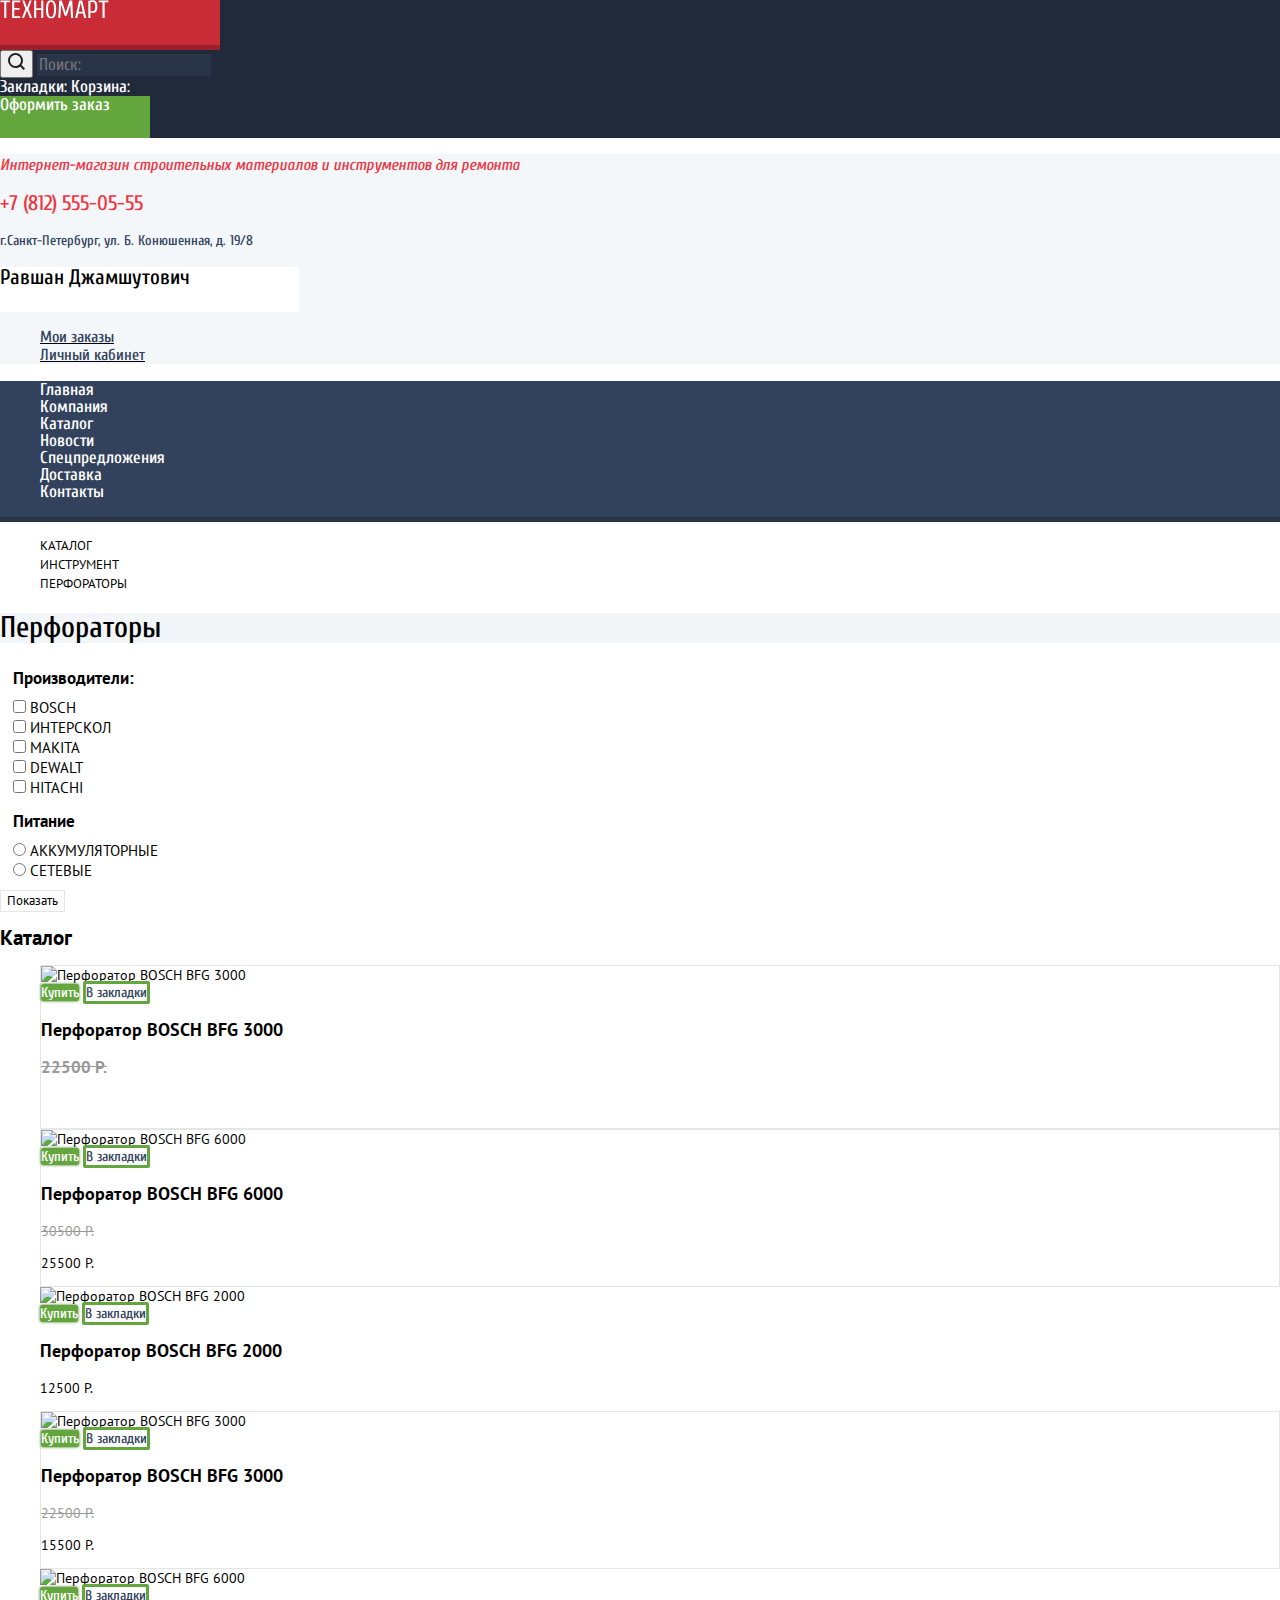
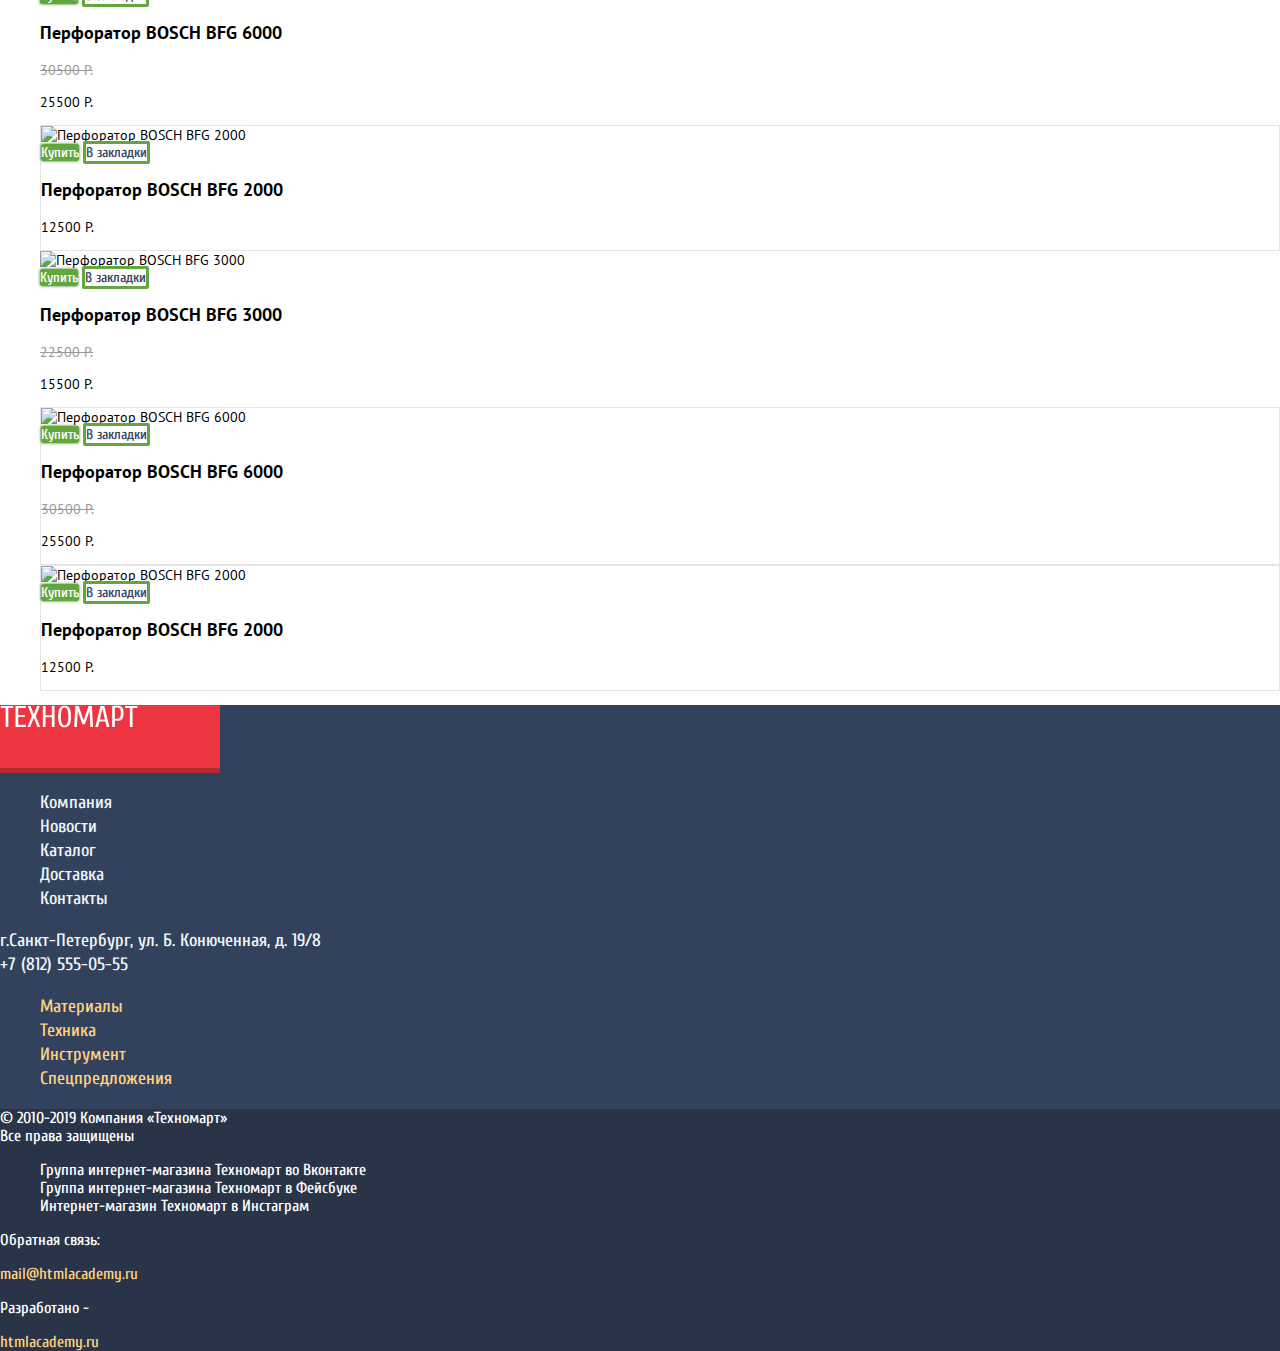
==== catalog.html @ ff98059e "Стилизация блока каталога" ====
<!DOCTYPE html>
<html lang="ru">
  <head>
    <meta charset="utf-8">
    <title>Каталог-Перфораторы</title>
    <link href="https://fonts.googleapis.com/css?family=Cuprum:400,400i,700&display=swap&subset=cyrillic" rel="stylesheet">
    <link href="https://fonts.googleapis.com/css?family=PT+Sans:400,700&display=swap&subset=cyrillic" rel="stylesheet">
    <link href="css/normalize.css" rel="stylesheet">
    <link href="css/style.css" rel="stylesheet">
  </head>
  <body>

    <header class="main-header">
      <div class="header-top">
        <div class="header-logo-background">
          <a href="index.html">
            <img src="img/logo-technomart.svg" width="109" height="19" alt="Логотип компании Техномарт">
          </a>
        </div>
        <form class="header-search" action="https://echo.htmlacademy.ru">
          <button type="submit" name="button-search">
            <svg xmlns="http://www.w3.org/2000/svg" width="17" height="17" viewBox="0 0 17 17">
              <path fill="#231F20" d="M17 15.586l-3.542-3.542A7.465 7.465 0 0 0 15 7.5 7.5 7.5 0 1 0 7.5 15c1.71 0 3.282-.579 4.544-1.542L15.586 17 17 15.586zM2 7.5C2 4.467 4.467 2 7.5 2 10.532 2 13 4.467 13 7.5c0 3.032-2.468 5.5-5.5 5.5A5.506 5.506 0 0 1 2 7.5z"/>
            </svg>
          </button>
          <input type="search" name="search" placeholder="Поиск:">
        </form>
        <a href="#">
          <!-- иконка закладок -->
          Закладки:
        </a>
        <a href="#">
          <!-- иконка корзины -->
          Корзина:
        </a>
        <div class="order-background">
          <a href="#">
            Оформить заказ
          </a>
        </div>
      </div>
      <div class="header-middle">
        <p>
          Интернет-магазин строительных материалов и инструментов для ремонта
        </p>
        <div class="contacts">
          <span class="header-middle-contacts-telephone">
            <!-- Иконка телефона -->
            +7 (812) 555-05-55
          </span>
          <p class="header-middle-contacts-adress">
            г.Санкт-Петербург, ул. Б. Конюшенная, д. 19/8
          </p>
        </div>
        <div class="nav-user">
          <div class="nav-user-container">
            <!-- Иконка юзера -->
            <a class="user-name" href="personal.html">
              Равшан Джамшутович
            </a>
            <a href="/logout">
              <!-- Иконка logout -->
            </a>
          </div>
          <ul class="nav-user-cabinet">
            <li class="user-cabinet-item"><a href="personal/order.html">Мои заказы</a></li>
            <li class="user-cabinet-item"><a href="personal.html">Личный кабинет</a></li>
          </ul>
        </div>
      </div>
      <nav class="main-nav">
        <ul class="main-nav-list">
          <li><a href="index.html">Главная</a></li>
          <li><a href="company.html">Компания</a></li>
          <li><a href="catalog.html">Каталог</a></li>
          <li><a href="news.html">Новости</a></li>
          <li><a href="special-offer.html">Спецпредложения</a></li>
          <li><a href="delivery.html">Доставка</a></li>
          <li><a href="contacts.html">Контакты</a></li>
        </ul>
      </nav>
    </header>

    <main class="container">
      <ul class="breadcrumbs">
        <li><a href="catalog.html">Каталог</a></li>
        <li><a href="catalog/tools.html">Инструмент</a></li>
        <li><a href="catalog/tools/perforators.html">Перфораторы</a></li>
      </ul>
      <h1 class="name-item-catalog">
        Перфораторы
      </h1>
      <section class="filter">
        <form class="filter-form" action="https://echo.htmlacademy.ru" method="post">
          <fieldset class="filter-brands">
          <legend>Производители:</legend>
          <input class="filter-input filter-input-checkbox" type="checkbox" name="brands" value="BOSCH" id="BOSCH">
          <label for="BOSCH">BOSCH</label><br>
          <input class="filter-input filter-input-checkbox" type="checkbox" name="brands" value="Интерскол" id="interskol">
          <label for="interskol">Интерскол</label><br>
          <input class="filter-input filter-input-checkbox" type="checkbox" name="brands" value="Makita" id="Makita">
          <label for="Makita">Makita</label><br>
          <input class="filter-input filter-input-checkbox" type="checkbox" name="brands" value="Dewalt" id="Dewalt">
          <label for="Dewalt">Dewalt</label><br>
          <input class="filter-input filter-input-checkbox" type="checkbox" name="brands" value="Hitachi" id="Hitachi">
          <label for="Hitachi">Hitachi</label><br>
        </fieldset>
        <fieldset class="filter-power">
          <legend>Питание</legend>
          <input class="filter-input filter-input-radio" type="radio" name="power-type" value="accumulator" id="accumulator">
          <label for="accumulator">Аккумуляторные</label><br>
          <input class="filter-input filter-input-radio" type="radio" name="power-type" value="ac-power" id="ac-power">
          <label for="ac-power">Сетевые</label>
        </fieldset>
        <button type="submit" class="filter-button" name="filter-button">Показать</button>
      </form>
      </section>
      <section class="catalog">
        <h2 class="visually-hidden">
          Каталог
        </h2>
        <ul class="catalog-list">
          <li class="catalog-item">
            <div class="photo-item">
              <img src="img/perforator_1.jpg" width="218" height="170" alt="Перфоратор BOSCH BFG 3000">
            </div>
            <div class="item-action-hidden">
              <a class="action-buy" href="#">Купить</a>
              <a class="action-bookmarks" href="#">В закладки</a>
            </div>
            <p>
              <h3>
                <span class="item-category">Перфоратор BOSCH</span>
                <span class="item-model">BFG 3000</span>
              </h3>
            </p>
            <p class="old-price price">
              22500 Р.
            </p>
            <p class="current-price price">
              15500 Р.
            </p>
          </li>
          <li class="catalog-item">
            <div class="photo-item">
              <img src="img/perforator_2.jpg" width="218" height="170" alt="Перфоратор BOSCH BFG 6000">
              <div>
            <div class="item-action-hidden">
              <a class="action-buy" href="#">Купить</a>
              <a class="action-bookmarks" href="#">В закладки</a>
            </div>
            <p>
              <h3>
                <span class="item-category">Перфоратор BOSCH</span>
                <span class="item-model">BFG 6000</span>
              </h3>
            </p>
            <p class="old-price">
              30500 Р.
            </p>
            <p>
              25500 Р.
            </p>
          </li>
          <li class="catalog-item-new">
            <div class="icon-new">
              <!-- тут будет фоновое изображение "новинка" -->
            </div>
            <div class="photo-item">
              <img src="img/perforator_3.jpg" width="218" height="170" alt="Перфоратор BOSCH BFG 2000">
            </div>
            <div class="item-action-hidden">
              <a class="action-buy" href="#">Купить</a>
              <a class="action-bookmarks" href="#">В закладки</a>
            </div>
            <p>
              <h3>
                <span class="item-category">Перфоратор BOSCH</span>
                <span class="item-model">BFG 2000</span>
              </h3>
            </p>
            <p>
              12500 Р.
            </p>
          </li>
          <li class="catalog-item">
            <div class="photo-item">
              <img src="img/perforator_1.jpg" width="218" height="170" alt="Перфоратор BOSCH BFG 3000">
            </div>
            <div class="item-action-hidden">
              <a class="action-buy" href="#">Купить</a>
              <a class="action-bookmarks" href="#">В закладки</a>
            </div>
            <p>
              <h3>
                <span class="item-category">Перфоратор BOSCH</span>
                <span class="item-model">BFG 3000</span>
              </h3>
            </p>
            <p class="old-price">
              22500 Р.
            </p>
            <p>
              15500 Р.
            </p>
          </li>
          <li class="catalog-item-new">
            <div class="icon-new">
              <!-- тут будет фоновое изображение "новинка" -->
            </div>
            <div class="photo-item">
              <img src="img/perforator_2.jpg" width="218" height="170" alt="Перфоратор BOSCH BFG 6000">
            </div>
            <div class="item-action-hidden">
              <a class="action-buy" href="#">Купить</a>
              <a class="action-bookmarks" href="#">В закладки</a>
            </div>
            <p>
              <h3>
                <span class="item-category">Перфоратор BOSCH</span>
                <span class="item-model">BFG 6000</span>
              </h3>
            </p>
            <p class="old-price">
              30500 Р.
            </p>
            <p>
              25500 Р.
            </p>
          </li>
          <li class="catalog-item">
            <div class="photo-item">
              <img src="img/perforator_3.jpg" width="218" height="170" alt="Перфоратор BOSCH BFG 2000">
            </div>
            <div class="item-action-hidden">
              <a class="action-buy" href="#">Купить</a>
              <a class="action-bookmarks" href="#">В закладки</a>
            </div>
            <p>
              <h3>
                <span class="item-category">Перфоратор BOSCH</span>
                <span class="item-model">BFG 2000</span>
              </h3>
            </p>
            <p>
              12500 Р.
            </p>
          </li>
          <li class="catalog-item-new">
            <div class="icon-new">
              <!-- тут будет фоновое изображение "новинка" -->
            </div>
            <div class="photo-item">
              <img src="img/perforator_1.jpg" width="218" height="170" alt="Перфоратор BOSCH BFG 3000">
            </div>
            <div class="item-action-hidden">
              <a class="action-buy" href="#">Купить</a>
              <a class="action-bookmarks" href="#">В закладки</a>
            </div>
            <p>
              <h3>
                <span class="item-category">Перфоратор BOSCH</span>
                <span class="item-model">BFG 3000</span>
              </h3>
            </p>
            <p class="old-price">
              22500 Р.
            </p>
            <p>
              15500 Р.
            </p>
          </li>
          <li class="catalog-item">
            <div class="photo-item">
              <img src="img/perforator_2.jpg" width="218" height="170" alt="Перфоратор BOSCH BFG 6000">
            </div>
            <div class="item-action-hidden">
              <a class="action-buy" href="#">Купить</a>
              <a class="action-bookmarks" href="#">В закладки</a>
            </div>
            <p>
              <h3>
                <span class="item-category">Перфоратор BOSCH</span>
                <span class="item-model">BFG 6000</span>
              </h3>
            </p>
            <p class="old-price">
              30500 Р.
            </p>
            <p>
              25500 Р.
            </p>
          </li>
          <li class="catalog-item">
            <div class="photo-item">
              <img src="img/perforator_3.jpg" width="218" height="170" alt="Перфоратор BOSCH BFG 2000">
            </div>
            <div class="item-action-hidden">
              <a class="action-buy" href="#">Купить</a>
              <a class="action-bookmarks" href="#">В закладки</a>
            </div>
            <p>
              <h3>
                <span class="item-category">Перфоратор BOSCH</span>
                <span class="item-model">BFG 2000</span>
              </h3>
            </p>
            <p>
              12500 Р.
            </p>
          </li>
        </ul>
      </section>
    </main>

    <footer class="main-footer">
      <div class="footer-top">
        <div class="footer-background-logo">
          <a class="button" href="index.html">
            <img src="img/logo-technomart-footer.svg" width="138" height="23" alt="Логотип компании Техномарт">
          </a>
        </div>
        <ul class="footer-top-nav-list">
          <li class="footer-top-nav-item"><a href="company.html">Компания</a></li>
          <li class="footer-top-nav-item"><a href="news.html">Новости</a></li>
          <li class="footer-top-nav-item"><a href="catalog.html">Каталог</a></li>
          <li class="footer-top-nav-item"><a href="delivery.html">Доставка</a></li>
          <li class="footer-top-nav-item"><a href="contacts.html">Контакты</a></li>
        </ul>
      </div>
      <div class="footer-middle">
        <p>
          г.Санкт-Петербург, ул. Б. Конюченная, д. 19/8 <br>
          +7 (812) 555-05-55
        </p>
        <ul class="footer-middle-nav-list">
          <li class="footer-middle-nav-item"><a href="catalog/material.html">Материалы</a></li>
          <li class="footer-middle-nav-item"><a href="catalog/technique.html">Техника</a></li>
          <li class="footer-middle-nav-item"><a href="catalog/tools.html">Инструмент</a></li>
          <li class="footer-middle-nav-item"><a href="special-offer.html">Спецпредложения</a></li>
        </ul>
      </div>
      <div class="footer-bottom">
        <p>
          © 2010-2019 Компания «Техномарт» <br>
          Все права защищены
        </p>
        <div class="footer-social">
          <ul>
            <li>
              <span class="visually-hidden">Группа интернет-магазина Техномарт во Вконтакте</span>
              <a class="social-button" href="#" aria-label="Группа интернет-магазина Техномарт во Вконтакте">
                <!-- Иконка Вконтакте -->
              </a>
            </li>
            <li>
              <span class="visually-hidden">Группа интернет-магазина Техномарт в Фейсбуке</span>
              <a class="social-button" href="#" aria-label="Группа интернет-магазина Техномарт в Фейсбуке">
                <!-- Иконка Фейсбук -->
              </a>
            </li>
            <li>
              <span class="visually-hidden">Интернет-магазин Техномарт в Инстаграм</span>
              <a class="social-button" href="#" aria-label="Интернет-магазин Техномарт в Инстаграм">
                <!-- Иконка Инстаграм -->
              </a>
            </li>
          </ul>
        </div>
        <div class="footer-feedback">
          <p>
            Обратная связь:
          </p>
          <a class="footer-link" href="#">
            mail@htmlacademy.ru
          </a>
        </div>
        <div class="footer-developer">
          <p>
            Разработано -
          </p>
          <a class="footer-link" href="https://htmlacademy.ru">
            htmlacademy.ru
          </a>
        </div>
      </div>
    </footer>

    <section class="modal modal-basket-check">
      <svg xmlns="http://www.w3.org/2000/svg" width="66" height="66" viewBox="0 0 66 66">
          <circle cx="33" cy="33" r="33" fill="#63A63E"/>
          <path fill="#FFF" d="M49.641 21.066a1.003 1.003 0 0 0-1.414 0L29.788 39.504a1.003 1.003 0 0 1-1.414 0l-8.14-8.139a1.003 1.003 0 0 0-1.414 0L15.285 34.9a1.003 1.003 0 0 0 0 1.414l13.089 13.09a1.003 1.003 0 0 0 1.414 0l3.536-3.536 1.414-1.414 18.438-18.438a1.003 1.003 0 0 0 0-1.414l-3.535-3.536z"/>
      </svg>
      <h2 class="visually-hidden">Добавление товара в корзину</h2>
      <p>
        Товар добавлен в корзину!
      </p>
      <a href="#">Оформить заказ</a>
      <a href="#">Продолжить покупки</a>
      <button class="modal-close" type="button">Закрыть</button>
    </section>

  </body>
</html>
---- css/style.css ----
body{
  padding: 0;
  margin: 0;

  font-family: "Cuprum", Arial, sans-serif;
  font-size: 14px;
  line-height: 18px;
  font-weight: 500;
  color: #000000;
  text-transform: none;

  background-color: #ffffff;
}

a {
  text-decoration: none;
}

.header-top {
  font-size: 17px;
  background-color: #293449;
  }

  .header-top:hover,
  .header-top:focus,
  .header-top input:hover {
    background-color: #212a3a;
  }

  .header-top:active {
    background-color: #161d29;
  }

.header-logo-background {
  width: 220px;
  height: 45px;
  background-color: #ee3643;
  border-bottom: 5px solid #b52933;
}

.header-logo-background:hover,
.header-logo-background:focus {
  background-color: #ca2c37;
  border-bottom: 5px solid #9a212a;
}

.header-logo-background:active {
  background-color: #ba2732;
  border-bottom: 5px solid #8e1e26;
}

.header-top input {
  background-color: #293449;
  border: none;
  color: #ffffff;
}

.header-top input:focus {
  background-color: #ffffff;
}

.order-background {
  width: 150px;
  height: 42px;
  background-color: #63a63e;
}

.order-background:hover,
.order-background:focus {
  background-color: #5fbb2d;
}

.order-background:active {
  background-color: #518534;
}

.header-top a {
  color: #ffffff;
}

.header-middle {
  background-color: #f4f7f9;
}

.header-middle h1 {
  font-size: 16px;
  line-height: 23px;
  font-weight: 500;
  font-style: italic;
  color: #ee3643;
  text-align: left;
}

.header-middle-contacts-telephone {
  font-size: 21px;
  line-height: 21px;
  color: #ee3643;
}

.header-middle-contacts-adress {
  font-size: 14px;
  line-height: 24px;
  color: #32425c;
}

.nav-user-list {
  font-size: 21px;
  line-height: 21px;
}

.nav-user-list li {
  list-style: none;
}

.nav-user-list a {
  color: #000000;
}

.nav-user-list a:hover,
.nav-user-list a:focus {
  color: #ee3643
}

.nav-user-list a:active {
  color: rgba(0, 0, 0, 0.3);
}

.log-in-item {
  width: 121px;
  height: 45px;
  background-color: #ffffff;
}

.register-item {
  width: 150px;
  height: 45px;
  background-color: #ffffff;
}

.main-nav {
  font-size: 17px;
  line-height: 17px;

  background-color: #32425c;
  border-bottom: 5px solid #293449;
}

.main-nav-list li {
  list-style: none;
}

.main-nav-list li:hover,
.main-nav-list li:focus {
  background-color: #293449;
}

.main-nav-list li:active {
  background-color: #1d2739;
  }

.main-nav a {
  color: #ffffff;
}

/* Стилизация дополнительных страниц */
.header-middle p:nth-child(1) {
  font-size: 16px;
  line-height: 23px;
  font-weight: 500;
  font-style: italic;
  color: #ee3643;
  text-align: left;
}

.nav-user-container {
  width: 299px;
  height: 45px;

  background-color: #ffffff
}

.user-name {
  font-size: 21px;
  line-height: 21px;
  color: #000000;
}

.nav-user-cabinet {
  font-size: 16px;
  line-height: 18px;
}

.nav-user-cabinet li {
  list-style: none;
  text-decoration: underline;
}

.nav-user-cabinet a {
  color: #32425c;
}

.nav-user-cabinet a:hover,
.nav-user-cabinet a:focus {
  color: #ee3643;
}

.nav-user-cabinet a:active {
  color: rgba(50, 66, 92, 0.3)
}


/* стилизация главных секций страницы */

.main-about-company h2,
.main-contacts h2 {
  font-size: 30px;
  line-height: 30px;
  font-weight: 500;
  text-transform: uppercase;
}

.main-about-company p {
  font-family: "PT Sans", Arial, sans-serif;
  font-size: 13px;
  line-height: 24px;
}

.logistics-company-list {
  font-size: 18px;
  line-height: 20px;
  list-style: none;
}

.button {
  background-color: #ee3643;
  color: #ffffff;
  text-transform: uppercase;
}

.button:hover,
.button:focus {
  background-color: #ca2c37;
}

.button:active {
  background-color: #ba2732;
}

/* стилизация главной секции дополнительных страниц */
h3 {
  font-size: 18px;
  line-height: 20px;
  font-weight: 700;

}

.container {
  font-family: "PT Sans", Arial, sans-serif;
}
.breadcrumbs {
  list-style: none;
}

.breadcrumbs a {
  font-size: 13px;
  text-transform: uppercase;
  color: #000000;
}

.name-item-catalog {
  font-family: "Cuprum", Arial, sans-serif;
  font-weight: 500;
  font-size: 30px;
  line-height: 30px;
  background-color: #f2f6f8;
}

.filter fieldset {
  border: none;
}

.filter legend {
  font-weight: 700;
  font-size: 17px;
  line-height: 30px;
}

.filter-form label {
  font-size: 15px;
  line-height: 20px;
  text-transform: uppercase;
}

.filter-input:disabled + label {
  color: rgba(0, 0, 0, 0.4);
}

.filter-button {
  font-size: 13px;
  line-height: 18px;

  background-color: inherit;
  border: 1px solid #e5e5e5;
}

.catalog-list {
  list-style: none;
}

.catalog-item {
  border: 1px solid #e5e5e5;
}

.item-action-hidden {
  font-family: "Cuprum", Arial, sans-serif;
  font-size: 14px;
  line-height: 18px;
}

.action-buy {
  color: #ffffff;

  background-color: #63a63e;
  box-shadow: 0 0 3px #367315;
  border-radius: 2px;
}

.action-buy:hover,
.action-buy:focus {
  background-color: #5fbb2d;
}

.action-buy:active {
  background-color: #518534;
}

.action-bookmarks {
  color: #32425c;

  background-color: inherit;
  border: 3px solid #63a63e;
  border-radius: 2px;
}

.action-bookmarks:hover,
.action-bookmarks:focus {
  border: 3px solid #32425c;
}

.action-bookmarks:active {
  opacity: 0.3;
}

.price {
    font-size: 17px;
    line-height: 18px;
    font-weight: 700;
}

.old-price {
  color: #999999;
  text-decoration: line-through;
}

.current-price {
  color: #ffffff;
}

/* стилизация футера */

.main-footer {
  font-size: 18px;
  line-height: 24px;
  background-color: #32425c;
}

.main-footer ul {
  list-style: none;
}

.footer-background-logo {
  width: 220px;
  height: 63px;
  background-color: #ee3643;
  border-bottom: 5px solid #b52933;
}

.footer-top-nav-item a {
  color: #f1f5f7;
}

.footer-top-nav-item a:hover,
.footer-top-nav-item a:focus,
.footer-middle-nav-item a:hover,
.footer-middle-nav-item a:focus {
  text-decoration: underline;
}

.footer-top-nav-item a:active {
  color: rgba(241, 245, 247, 0.5);
  text-decoration: none;
}

.footer-middle p {
  color: #f3f7f9;
}

.footer-middle-nav-item a {
  color: #ffd180;
}

.footer-middle-nav-item a:active {
  color: rgba(255, 209, 128, 0.5);
  text-decoration: none;
}

.footer-bottom {
  font-size: 16px;
  line-height: 18px;
  color: #ffffff;

  background-color: #293449;
}

/* Стилизация соц.сетей */

.footer-link {
  color: #ffd180;
}

.footer-link:hover,
.footer-link:focus {
  text-decoration: underline;
}

.footer-link:active {
  color: #ee3643;
  text-decoration: none;
}

/* скрываю модальные окна */
.modal {
  display: none;
}
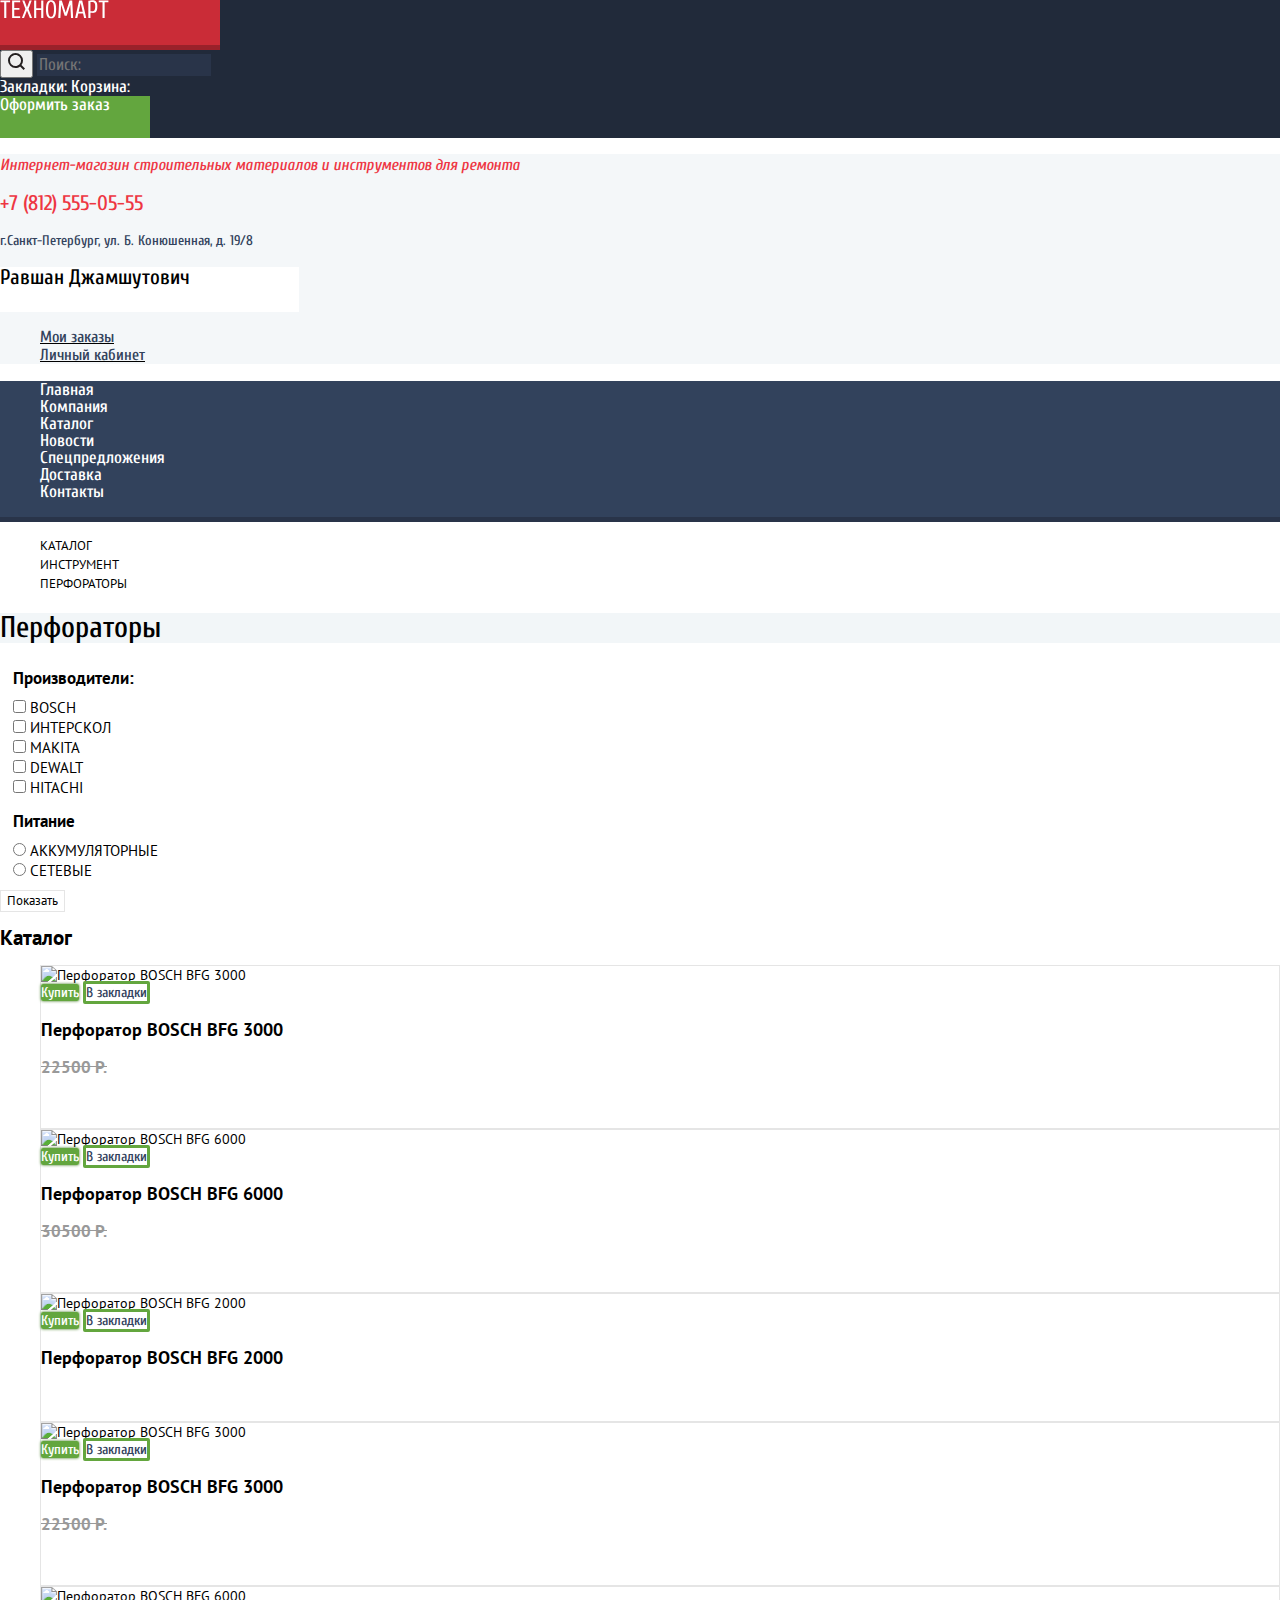
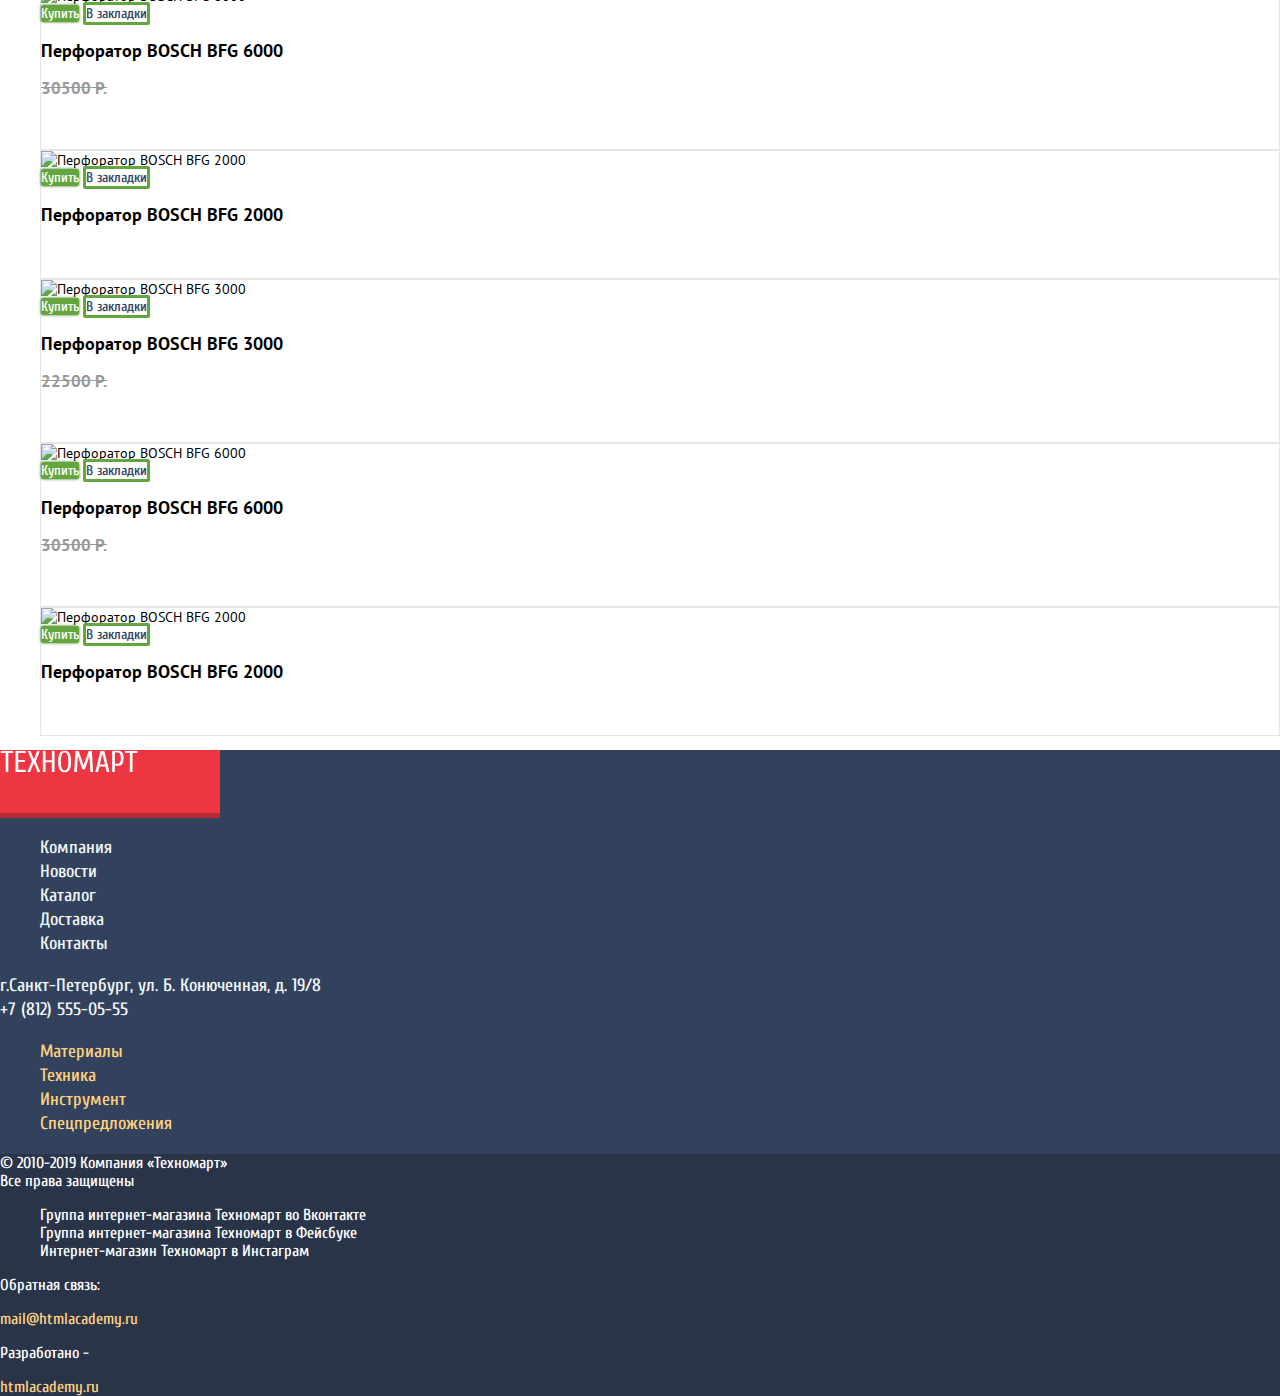
==== commit f83b2109: "подправил отображение цен и рамок товара" ====
--- a/catalog.html
+++ b/catalog.html
@@ -155,10 +155,10 @@
                 <span class="item-model">BFG 6000</span>
               </h3>
             </p>
-            <p class="old-price">
+            <p class="old-price price">
               30500 Р.
             </p>
-            <p>
+            <p class="current-price price">
               25500 Р.
             </p>
           </li>
@@ -179,7 +179,7 @@
                 <span class="item-model">BFG 2000</span>
               </h3>
             </p>
-            <p>
+            <p class="current-price price">
               12500 Р.
             </p>
           </li>
@@ -197,10 +197,10 @@
                 <span class="item-model">BFG 3000</span>
               </h3>
             </p>
-            <p class="old-price">
+            <p class="old-price price">
               22500 Р.
             </p>
-            <p>
+            <p class="current-price price">
               15500 Р.
             </p>
           </li>
@@ -221,10 +221,10 @@
                 <span class="item-model">BFG 6000</span>
               </h3>
             </p>
-            <p class="old-price">
+            <p class="old-price price">
               30500 Р.
             </p>
-            <p>
+            <p class="current-price price">
               25500 Р.
             </p>
           </li>
@@ -242,7 +242,7 @@
                 <span class="item-model">BFG 2000</span>
               </h3>
             </p>
-            <p>
+            <p class="current-price price">
               12500 Р.
             </p>
           </li>
@@ -263,10 +263,10 @@
                 <span class="item-model">BFG 3000</span>
               </h3>
             </p>
-            <p class="old-price">
+            <p class="old-price price">
               22500 Р.
             </p>
-            <p>
+            <p class="current-price price">
               15500 Р.
             </p>
           </li>
@@ -284,10 +284,10 @@
                 <span class="item-model">BFG 6000</span>
               </h3>
             </p>
-            <p class="old-price">
+            <p class="old-price price">
               30500 Р.
             </p>
-            <p>
+            <p class="current-price price">
               25500 Р.
             </p>
           </li>
@@ -305,7 +305,7 @@
                 <span class="item-model">BFG 2000</span>
               </h3>
             </p>
-            <p>
+            <p class="current-price price">
               12500 Р.
             </p>
           </li>
--- a/css/style.css
+++ b/css/style.css
@@ -307,7 +307,8 @@
   list-style: none;
 }
 
-.catalog-item {
+.catalog-item,
+.catalog-item-new {
   border: 1px solid #e5e5e5;
 }
 
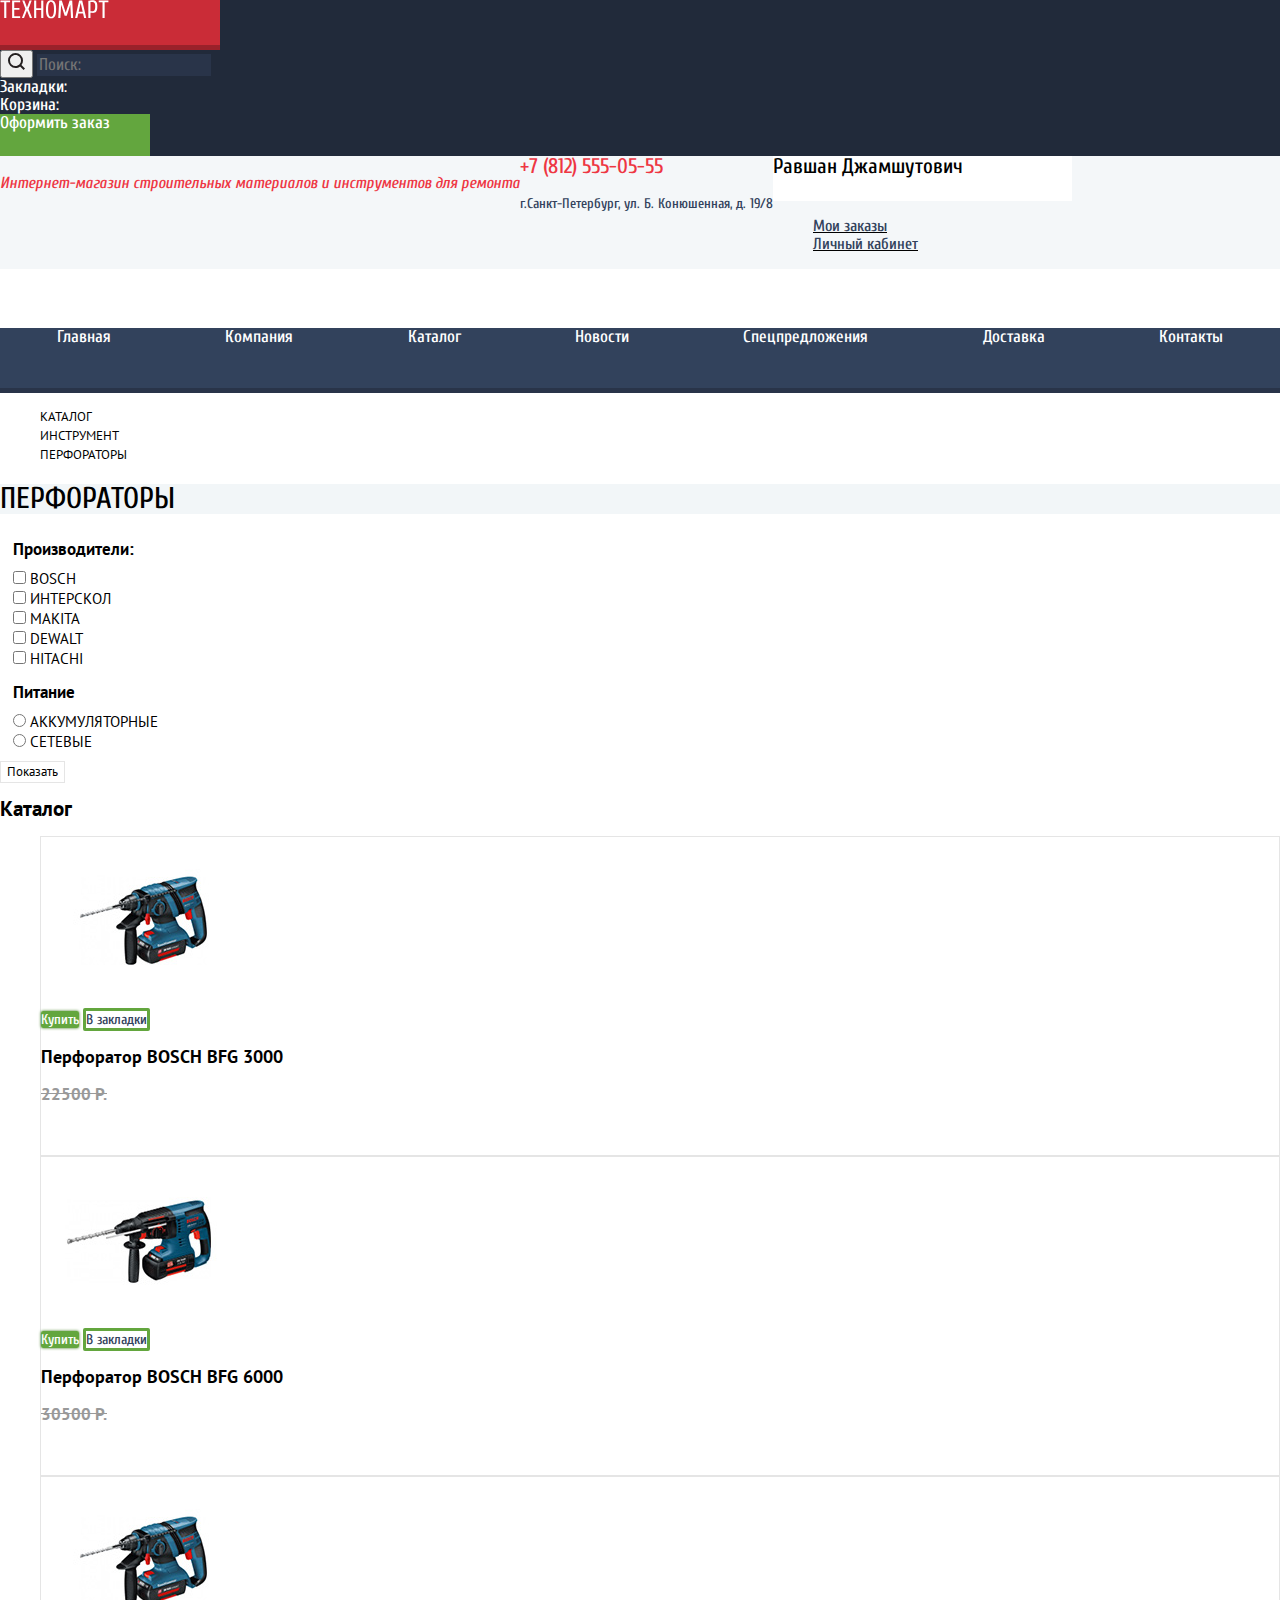
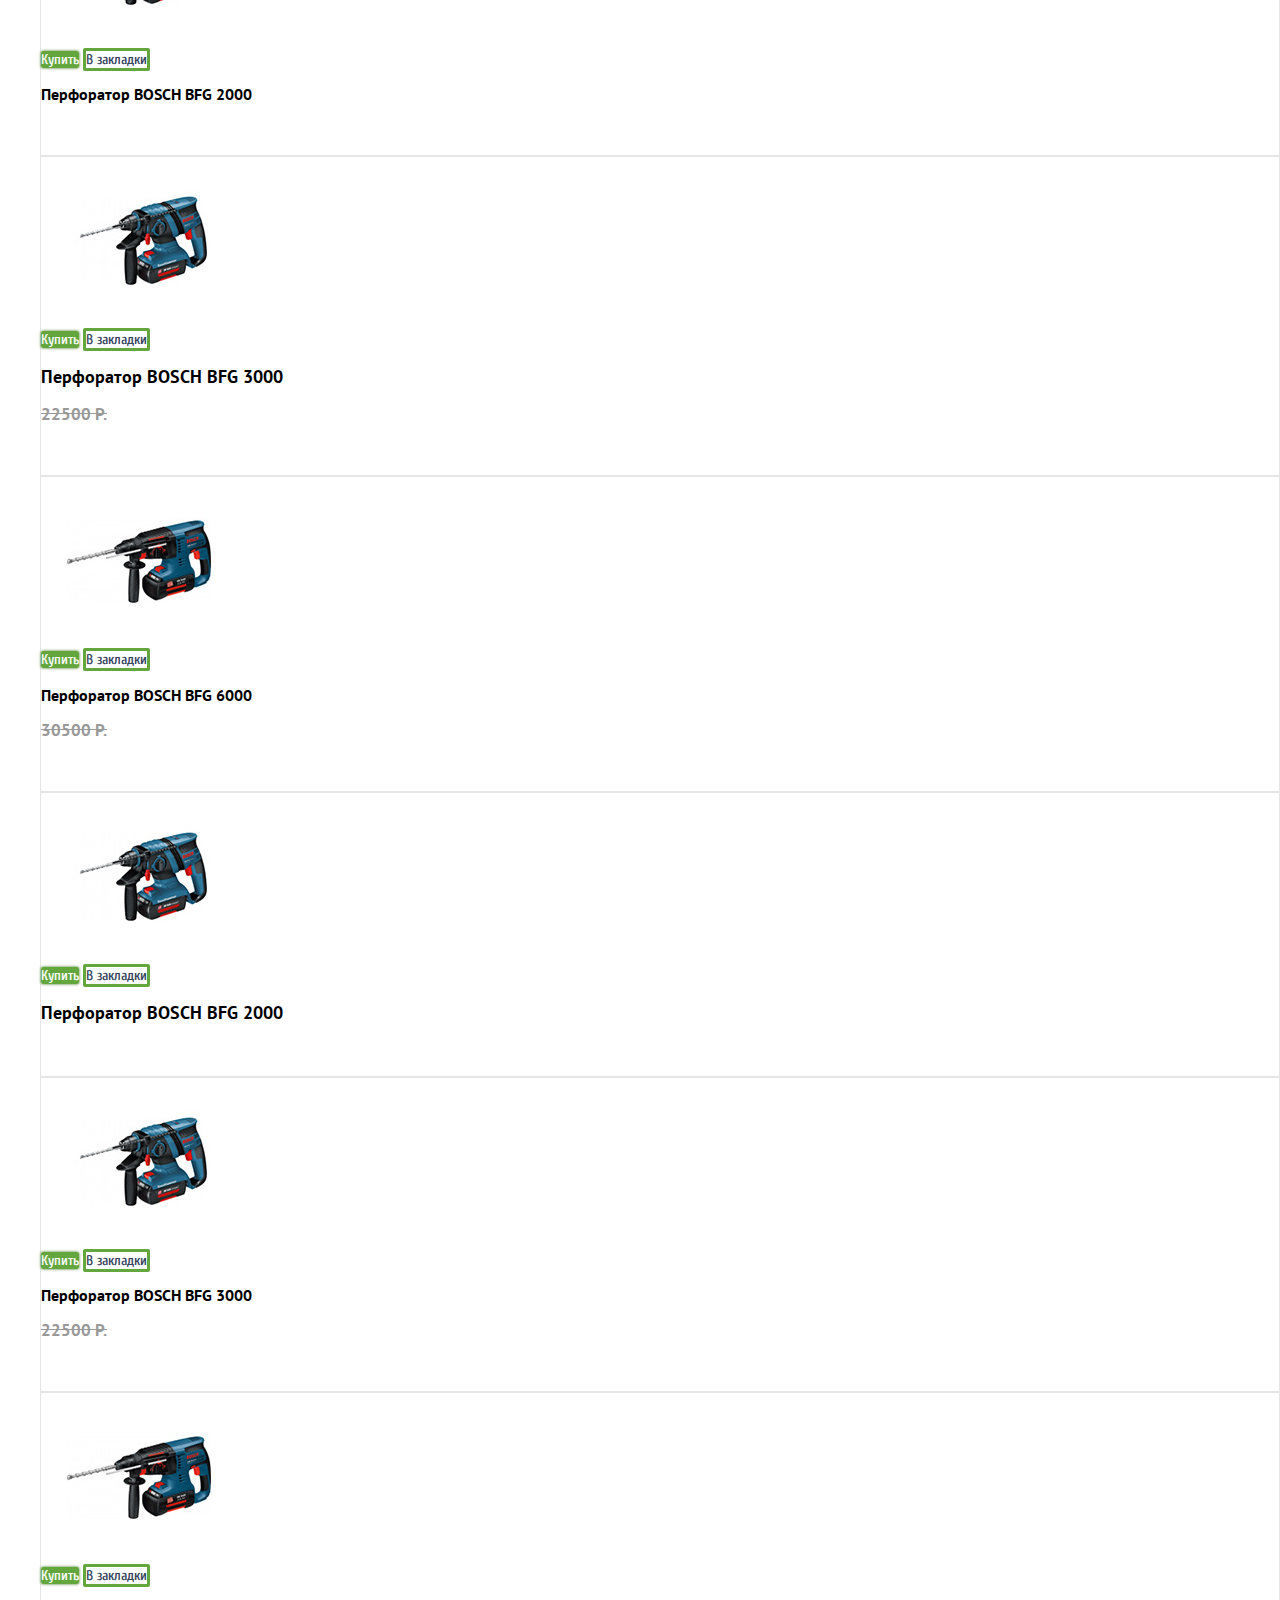
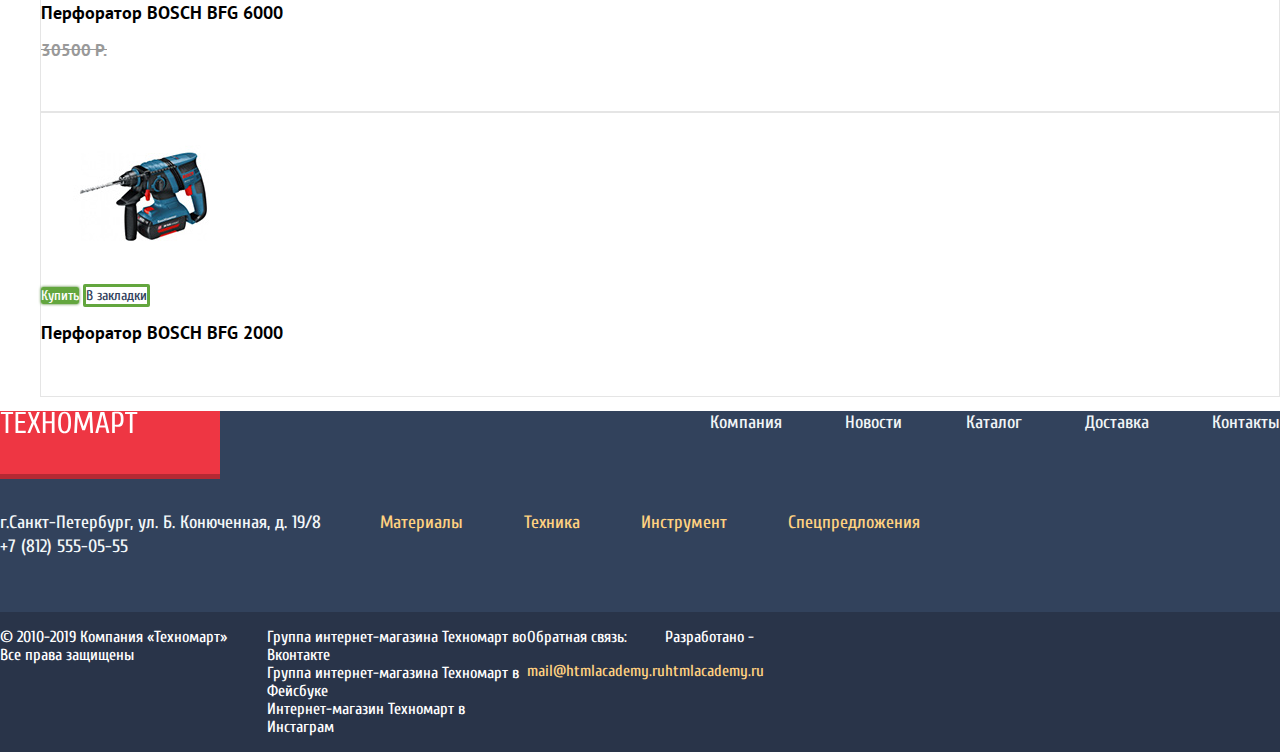
==== commit f730f18c: "Сетка главной страницы" ====
--- a/catalog.html
+++ b/catalog.html
@@ -81,7 +81,7 @@
       </nav>
     </header>
 
-    <main class="container">
+    <main class="inner-container">
       <ul class="breadcrumbs">
         <li><a href="catalog.html">Каталог</a></li>
         <li><a href="catalog/tools.html">Инструмент</a></li>
--- a/css/style.css
+++ b/css/style.css
@@ -82,7 +82,7 @@
   background-color: #f4f7f9;
 }
 
-.header-middle h1 {
+.header-middle-wrapper h1 {
   font-size: 16px;
   line-height: 23px;
   font-weight: 500;
@@ -247,14 +247,8 @@
 }
 
 /* стилизация главной секции дополнительных страниц */
-h3 {
-  font-size: 18px;
-  line-height: 20px;
-  font-weight: 700;
-
-}
-
-.container {
+
+.inner-container {
   font-family: "PT Sans", Arial, sans-serif;
 }
 .breadcrumbs {
@@ -273,6 +267,7 @@
   font-size: 30px;
   line-height: 30px;
   background-color: #f2f6f8;
+  text-transform: uppercase;
 }
 
 .filter fieldset {
@@ -305,6 +300,13 @@
 
 .catalog-list {
   list-style: none;
+}
+
+.catalog-item h3 {
+  font-size: 18px;
+  line-height: 20px;
+  font-weight: 700;
+
 }
 
 .catalog-item,
@@ -443,3 +445,173 @@
 .modal {
   display: none;
 }
+
+/* Сеточные стили */
+
+.container {
+  width: 940px;
+  margin: 0 auto;
+  padding: 0 10px;
+}
+
+.header-top {
+  display: flex;
+  flex-direction: column;
+  width: 100%;
+}
+
+.header-top .container {
+  display: flex;
+  justify-content: space-between;
+}
+
+.header-search {
+
+}
+
+.header-middle {
+  display: flex;
+  width: 100%;
+  margin-bottom: 59px;
+
+  /* временно для сетки */
+  /* min-height: 320px; */
+}
+
+.header-middle-wrapper {
+  display: flex;
+  justify-content: space-between;
+
+  margin-bottom: 44px;
+}
+
+.header-middle-wrapper h1 {
+  width: 300px;
+
+}
+
+.header-middle-wrapper .contacts {
+  width: 300px;
+}
+
+.header-middle-wrapper .nav-user {
+  width: 300px;
+}
+
+.nav-user-list {
+  display: flex;
+  justify-content: space-between;
+  margin: 0;
+  padding: 0;
+
+  list-style: none;
+}
+
+.log-in-item {
+  width: 121px;
+}
+
+.register-item {
+  width: 150px;
+
+}
+
+.main-nav {
+  /* margin-bottom: 60px; */
+
+  /* временно для сетки */
+  min-height: 60px;
+}
+
+.main-nav-list {
+  display: flex;
+  justify-content: space-around;
+
+  margin: 0;
+  padding: 0;
+
+}
+
+.main-wrapper {
+  display: flex;
+  justify-content: space-between;
+
+  margin-bottom: 86px;
+}
+
+.main-about-company {
+  width: 540px;
+
+}
+
+.main-contacts {
+  width: 300px;
+}
+
+.footer-top {
+  display: flex;
+  justify-content: space-between;
+
+  margin-bottom: 32px;
+}
+
+.footer-top-nav-list {
+  display: flex;
+  justify-content: space-between;
+
+  width: 570px;
+  margin: 0;
+  padding: 0;
+
+}
+
+.footer-middle {
+  display: flex;
+
+  margin-bottom: 53px;
+}
+
+.footer-middle p {
+  width: 380px;
+  margin: 0;
+  padding: 0;
+}
+
+.footer-middle-nav-list {
+  display: flex;
+  justify-content: space-between;
+
+  width: 540px;
+  margin: 0;
+  padding: 0;
+}
+
+.footer-bottom {
+  display: flex;
+
+  width: 100%;
+}
+
+.footer-bottom-wrapper {
+  display: flex;
+  justify-content: space-between;
+  margin-top: 39px;
+}
+
+.footer-social {
+  display: flex;
+  justify-content: center;
+  flex-wrap: wrap;
+
+  width: 300px;
+  margin: 0;
+  padding: 0;
+}
+
+.footer-feedback-wrapper {
+  display: flex;
+  justify-content: space-between;
+
+  width: 300px;
+
+}
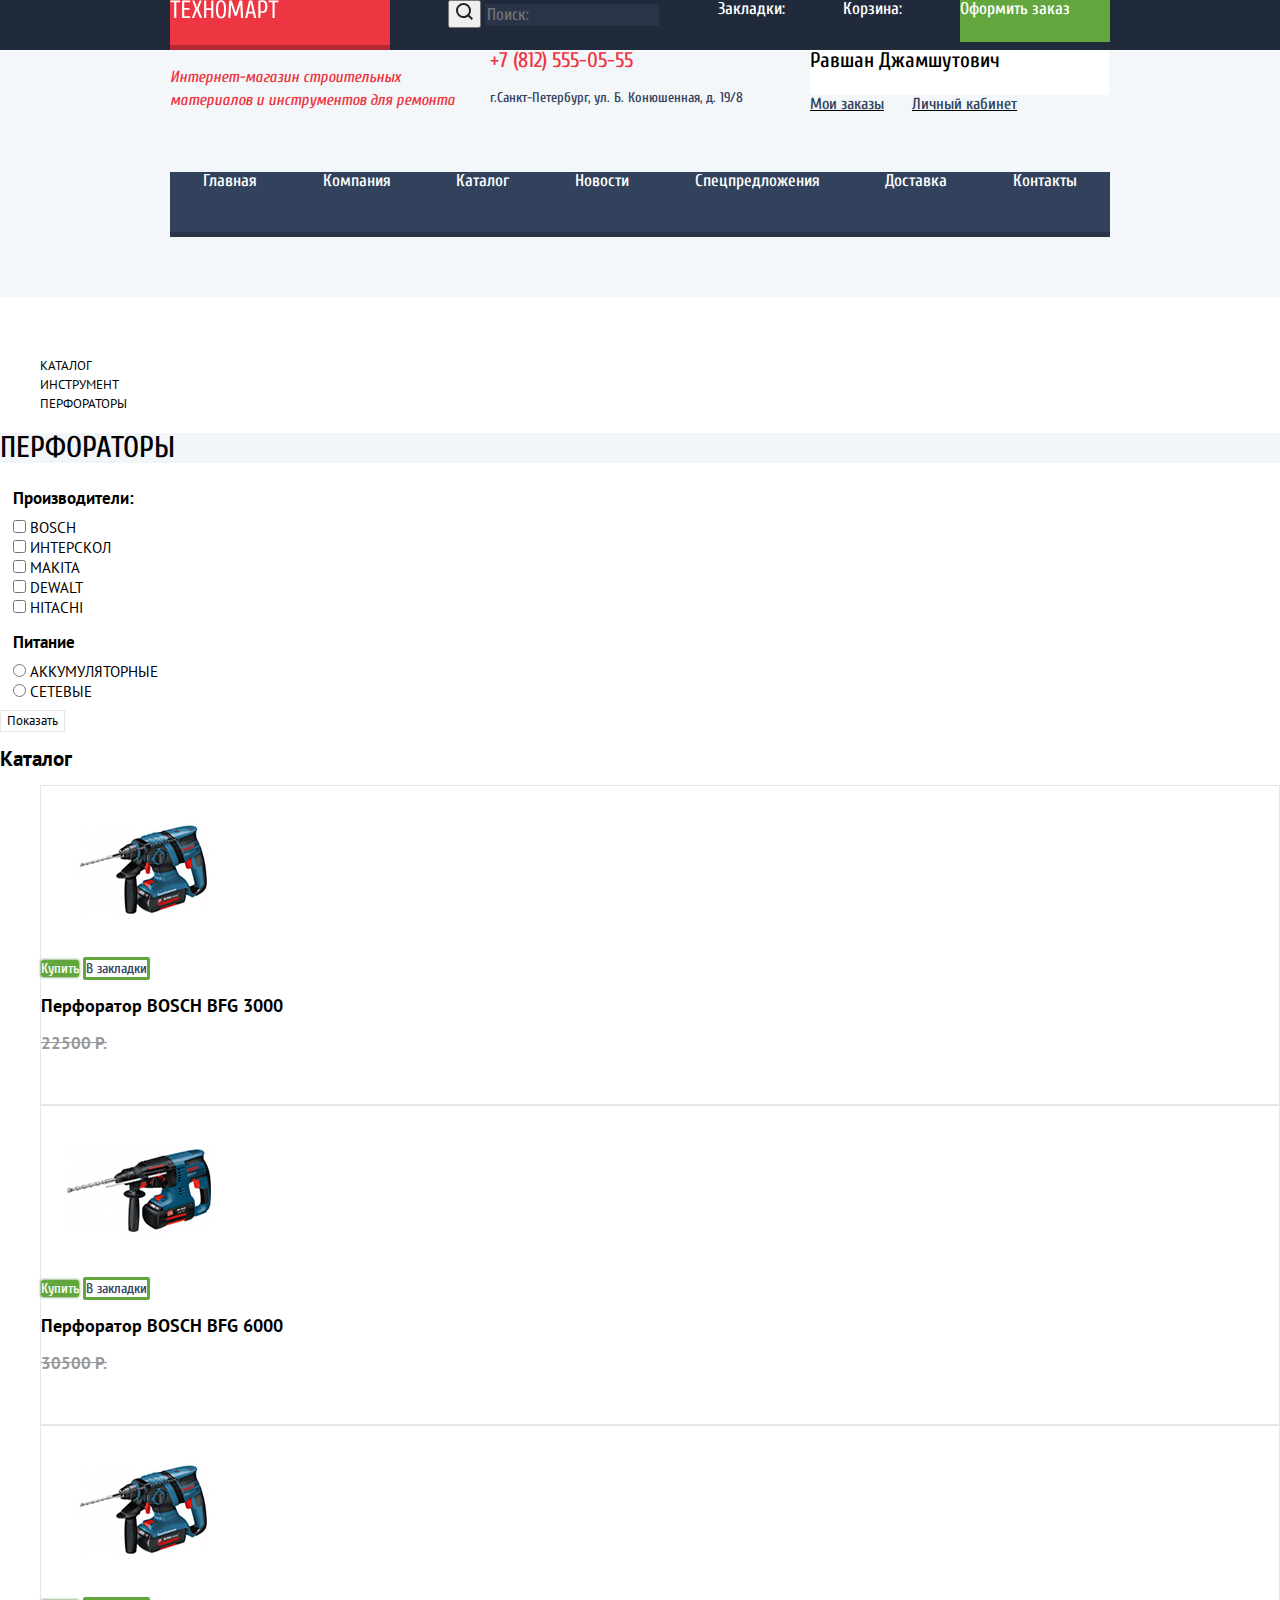
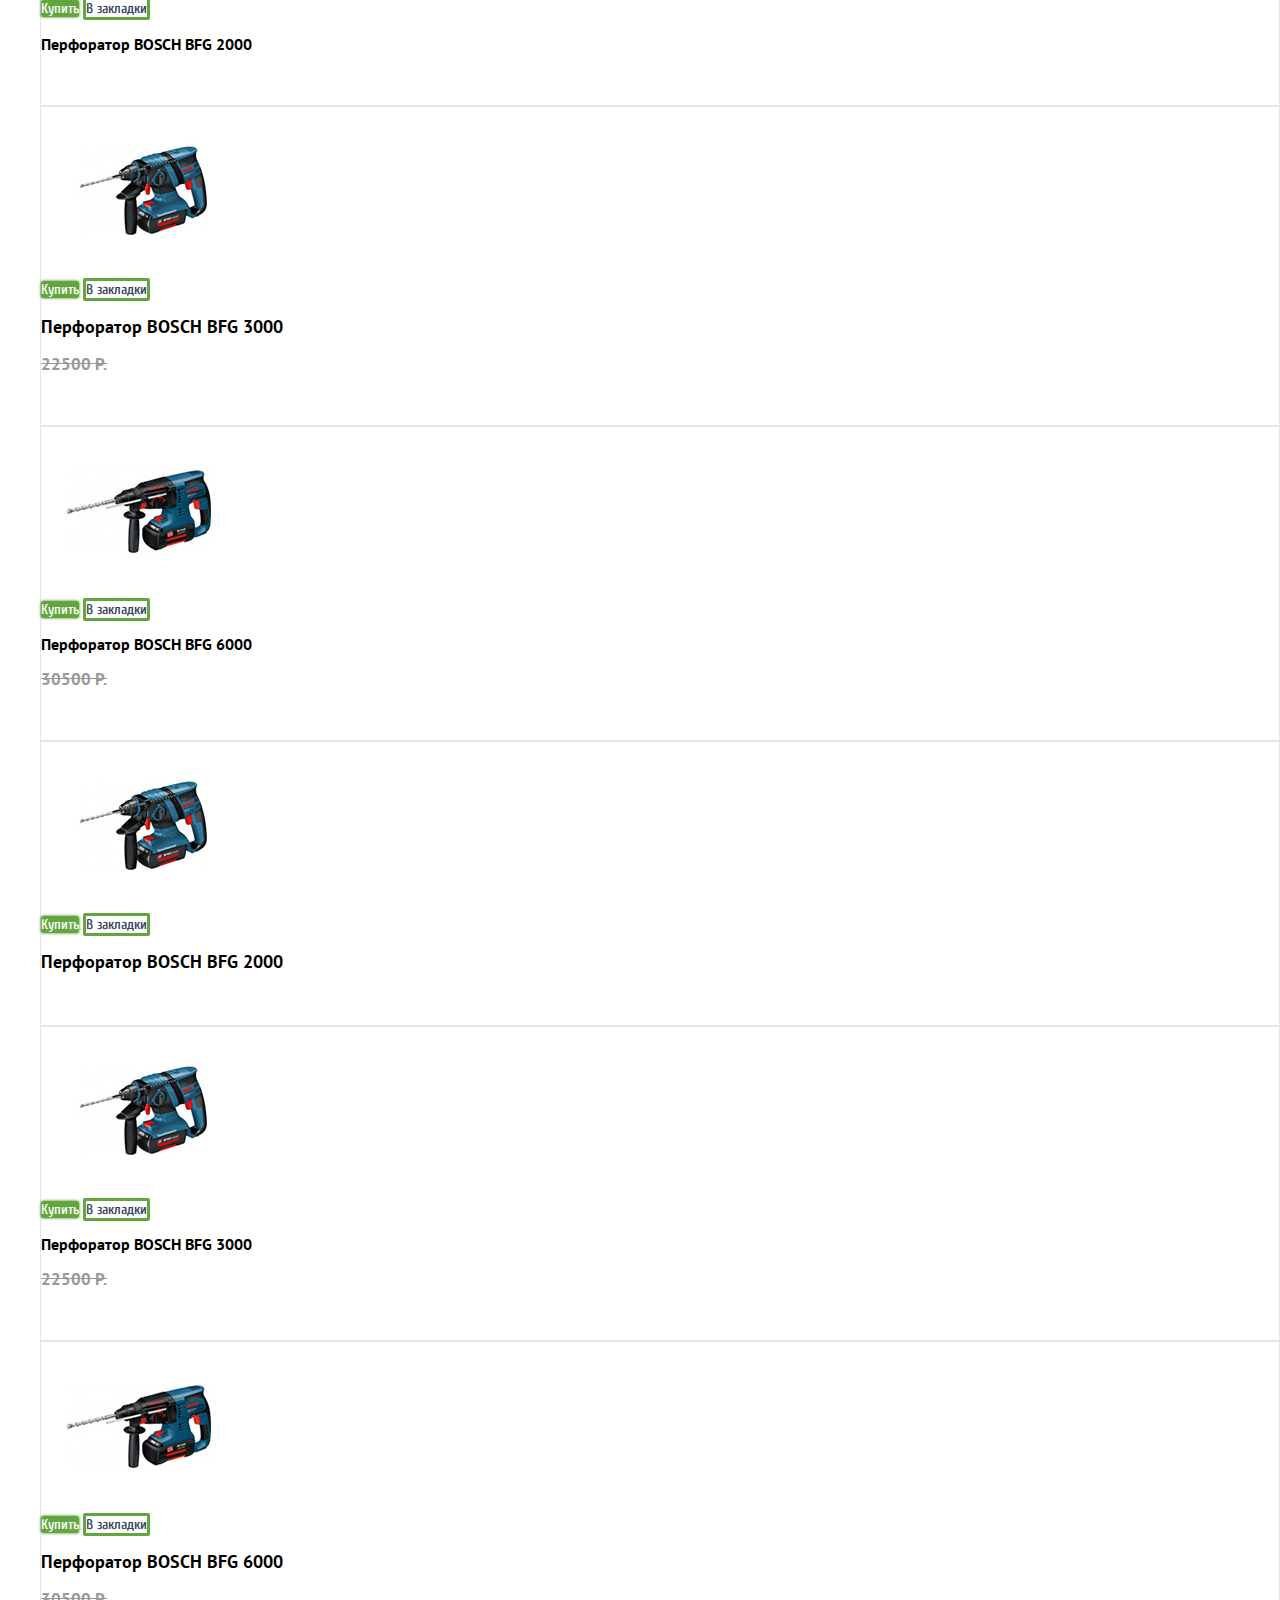
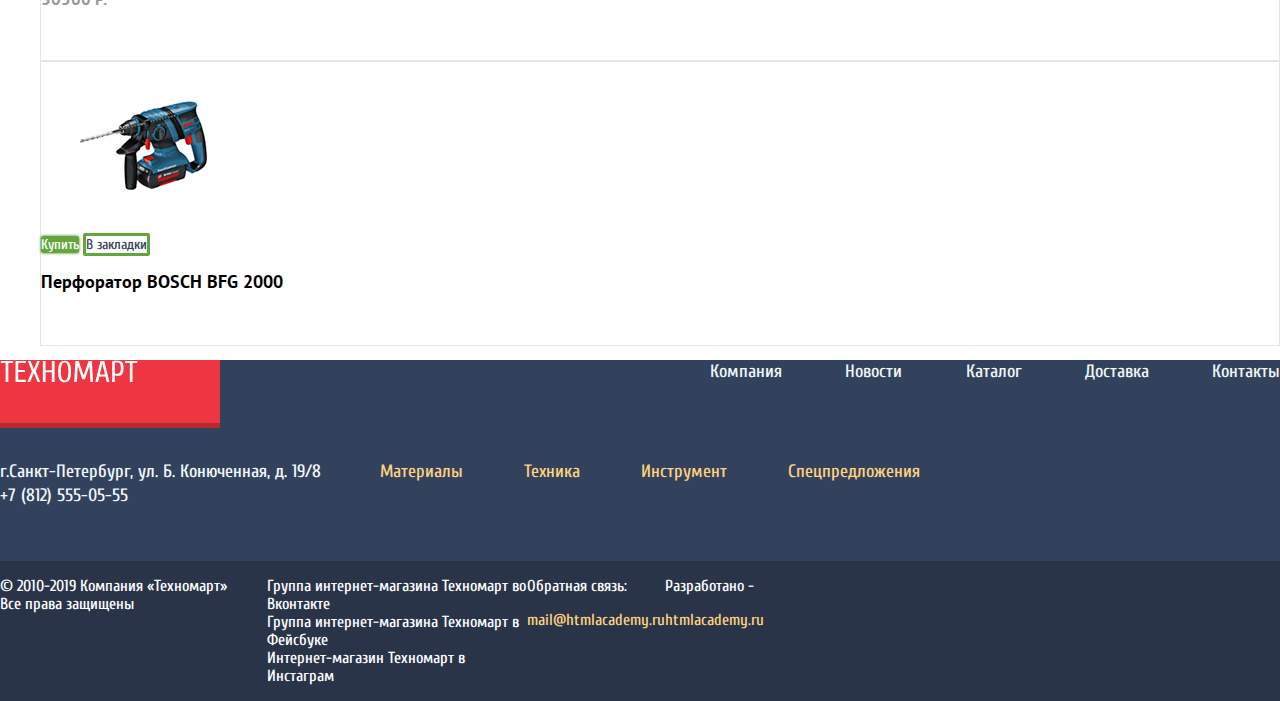
==== commit d83aa853: "сетка каталога. хедер" ====
--- a/catalog.html
+++ b/catalog.html
@@ -12,73 +12,87 @@
 
     <header class="main-header">
       <div class="header-top">
-        <div class="header-logo-background">
-          <a href="index.html">
-            <img src="img/logo-technomart.svg" width="109" height="19" alt="Логотип компании Техномарт">
+        <div class="container">
+
+          <div class="header-logo-background">
+            <a href="index.html">
+              <img src="img/logo-technomart.svg" width="109" height="19" alt="Логотип компании Техномарт">
+            </a>
+          </div>
+          <form class="header-search" action="https://echo.htmlacademy.ru">
+            <button type="submit" name="button-search">
+              <svg xmlns="http://www.w3.org/2000/svg" width="17" height="17" viewBox="0 0 17 17">
+                <path fill="#231F20" d="M17 15.586l-3.542-3.542A7.465 7.465 0 0 0 15 7.5 7.5 7.5 0 1 0 7.5 15c1.71 0 3.282-.579 4.544-1.542L15.586 17 17 15.586zM2 7.5C2 4.467 4.467 2 7.5 2 10.532 2 13 4.467 13 7.5c0 3.032-2.468 5.5-5.5 5.5A5.506 5.506 0 0 1 2 7.5z"/>
+              </svg>
+            </button>
+            <input type="search" name="search" placeholder="Поиск:">
+          </form>
+          <a href="#">
+            <!-- иконка закладок -->
+            Закладки:
           </a>
-        </div>
-        <form class="header-search" action="https://echo.htmlacademy.ru">
-          <button type="submit" name="button-search">
-            <svg xmlns="http://www.w3.org/2000/svg" width="17" height="17" viewBox="0 0 17 17">
-              <path fill="#231F20" d="M17 15.586l-3.542-3.542A7.465 7.465 0 0 0 15 7.5 7.5 7.5 0 1 0 7.5 15c1.71 0 3.282-.579 4.544-1.542L15.586 17 17 15.586zM2 7.5C2 4.467 4.467 2 7.5 2 10.532 2 13 4.467 13 7.5c0 3.032-2.468 5.5-5.5 5.5A5.506 5.506 0 0 1 2 7.5z"/>
-            </svg>
-          </button>
-          <input type="search" name="search" placeholder="Поиск:">
-        </form>
-        <a href="#">
-          <!-- иконка закладок -->
-          Закладки:
-        </a>
-        <a href="#">
-          <!-- иконка корзины -->
-          Корзина:
-        </a>
-        <div class="order-background">
           <a href="#">
-            Оформить заказ
+            <!-- иконка корзины -->
+            Корзина:
           </a>
-        </div>
+          <div class="order-background">
+            <a href="#">
+              Оформить заказ
+            </a>
+          </div>
+        </div>
+
       </div>
       <div class="header-middle">
-        <p>
-          Интернет-магазин строительных материалов и инструментов для ремонта
-        </p>
-        <div class="contacts">
-          <span class="header-middle-contacts-telephone">
-            <!-- Иконка телефона -->
-            +7 (812) 555-05-55
-          </span>
-          <p class="header-middle-contacts-adress">
-            г.Санкт-Петербург, ул. Б. Конюшенная, д. 19/8
-          </p>
-        </div>
-        <div class="nav-user">
-          <div class="nav-user-container">
-            <!-- Иконка юзера -->
-            <a class="user-name" href="personal.html">
-              Равшан Джамшутович
-            </a>
-            <a href="/logout">
-              <!-- Иконка logout -->
-            </a>
+
+        <div class="container">
+
+          <div class="header-middle-wrapper">
+
+            <p>
+              Интернет-магазин строительных материалов и инструментов для ремонта
+            </p>
+            <div class="contacts">
+              <span class="header-middle-contacts-telephone">
+                <!-- Иконка телефона -->
+                +7 (812) 555-05-55
+              </span>
+              <p class="header-middle-contacts-adress">
+                г.Санкт-Петербург, ул. Б. Конюшенная, д. 19/8
+              </p>
+            </div>
+            <div class="nav-user">
+              <div class="nav-user-container">
+                <!-- Иконка юзера -->
+                <a class="user-name" href="personal.html">
+                  Равшан Джамшутович
+                </a>
+                <a href="/logout">
+                  <!-- Иконка logout -->
+                </a>
+              </div>
+              <ul class="nav-user-cabinet">
+                <li class="user-cabinet-item"><a href="personal/order.html">Мои заказы</a></li>
+                <li class="user-cabinet-item"><a href="personal.html">Личный кабинет</a></li>
+              </ul>
+            </div>
           </div>
-          <ul class="nav-user-cabinet">
-            <li class="user-cabinet-item"><a href="personal/order.html">Мои заказы</a></li>
-            <li class="user-cabinet-item"><a href="personal.html">Личный кабинет</a></li>
+
+        <nav class="main-nav">
+          <ul class="main-nav-list">
+            <li><a href="index.html">Главная</a></li>
+            <li><a href="company.html">Компания</a></li>
+            <li><a href="catalog.html">Каталог</a></li>
+            <li><a href="news.html">Новости</a></li>
+            <li><a href="special-offer.html">Спецпредложения</a></li>
+            <li><a href="delivery.html">Доставка</a></li>
+            <li><a href="contacts.html">Контакты</a></li>
           </ul>
-        </div>
+        </nav>
       </div>
-      <nav class="main-nav">
-        <ul class="main-nav-list">
-          <li><a href="index.html">Главная</a></li>
-          <li><a href="company.html">Компания</a></li>
-          <li><a href="catalog.html">Каталог</a></li>
-          <li><a href="news.html">Новости</a></li>
-          <li><a href="special-offer.html">Спецпредложения</a></li>
-          <li><a href="delivery.html">Доставка</a></li>
-          <li><a href="contacts.html">Контакты</a></li>
-        </ul>
-      </nav>
+
+        </div>
+
     </header>
 
     <main class="inner-container">
--- a/css/style.css
+++ b/css/style.css
@@ -490,6 +490,11 @@
 
 }
 
+.header-middle-wrapper p:first-child {
+  width: 300px;
+
+}
+
 .header-middle-wrapper .contacts {
   width: 300px;
 }
@@ -507,6 +512,30 @@
   list-style: none;
 }
 
+.nav-user-container {
+  display: flex;
+  justify-content: space-between;
+
+}
+
+.nav-user-cabinet {
+  display: flex;
+  justify-content: flex-start;
+
+  margin: 0;
+  padding: 0;
+
+  list-style: none;
+}
+
+.user-cabinet-item:nth-of-type(1) {
+  margin-right: 15px;
+}
+
+.user-cabinet-item:nth-of-type(2) {
+  margin-left: 13px;
+}
+
 .log-in-item {
   width: 121px;
 }
@@ -517,7 +546,7 @@
 }
 
 .main-nav {
-  /* margin-bottom: 60px; */
+  margin-bottom: 60px;
 
   /* временно для сетки */
   min-height: 60px;
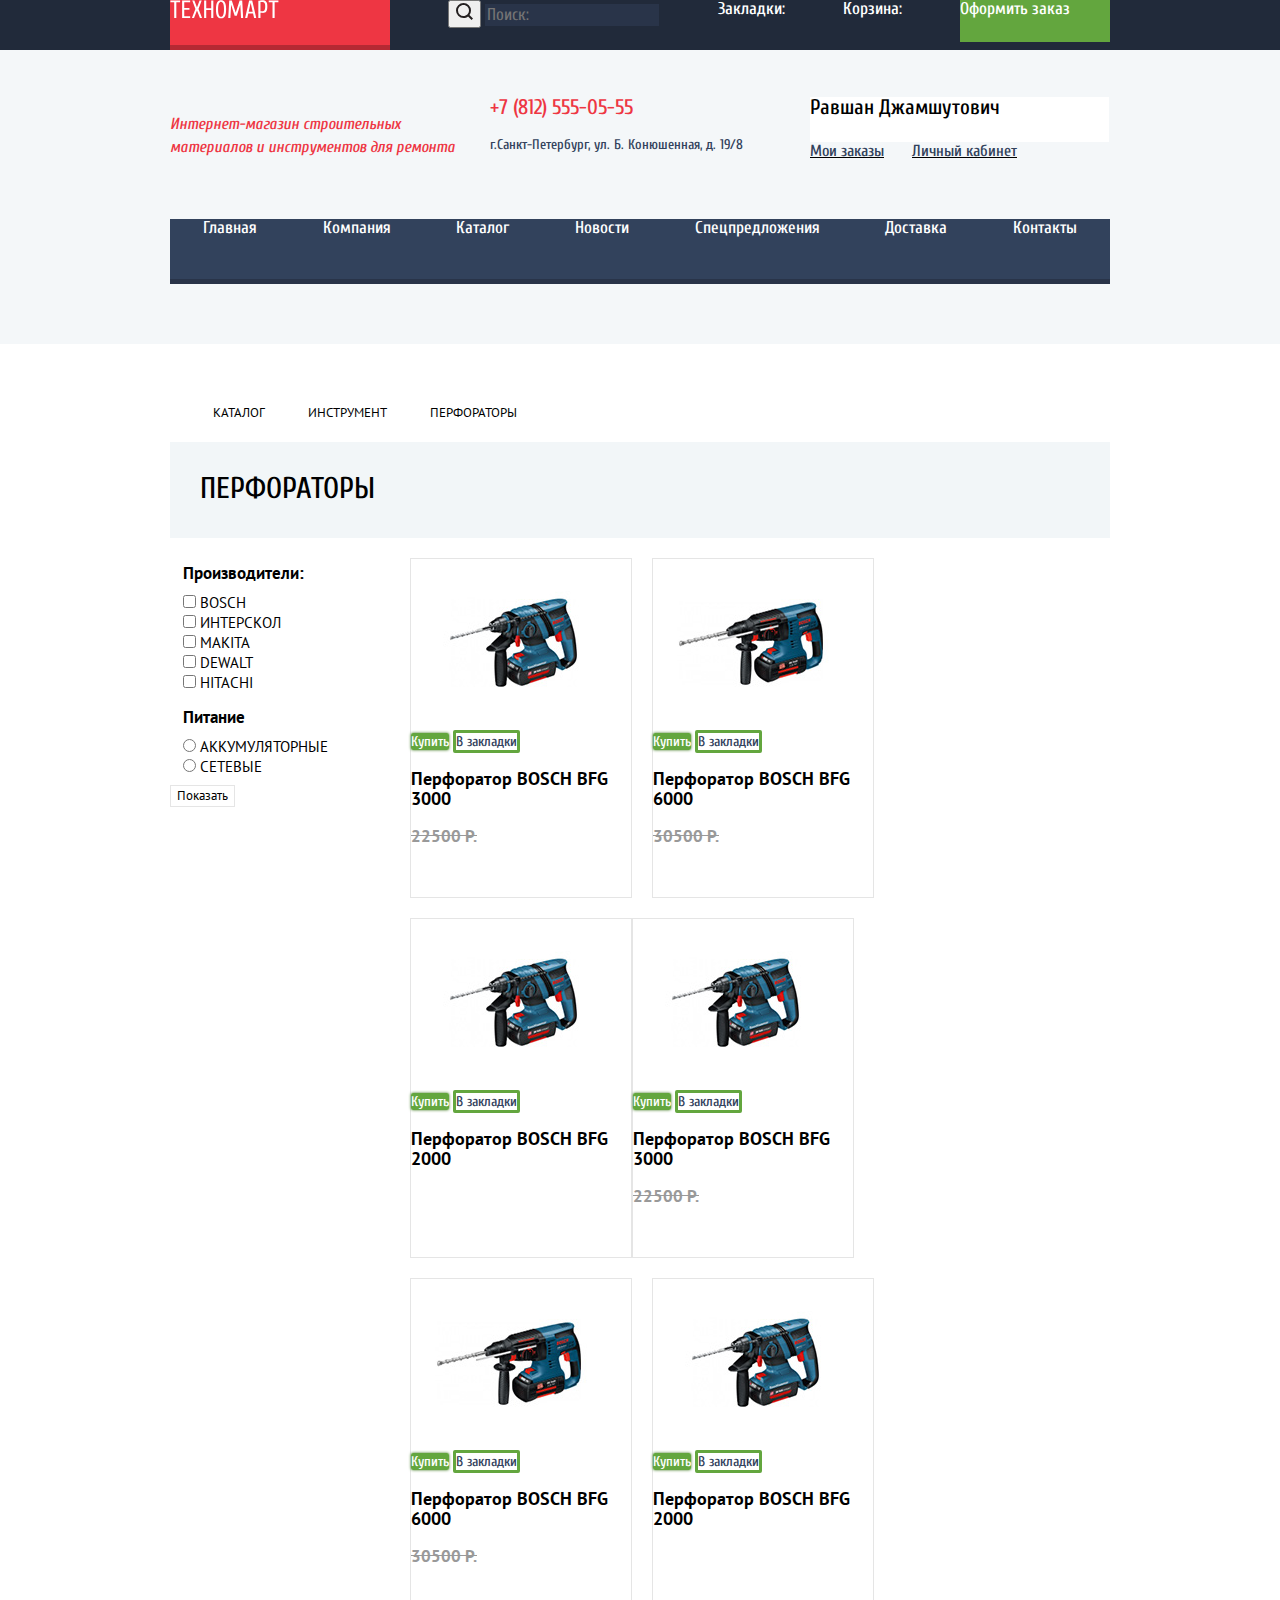
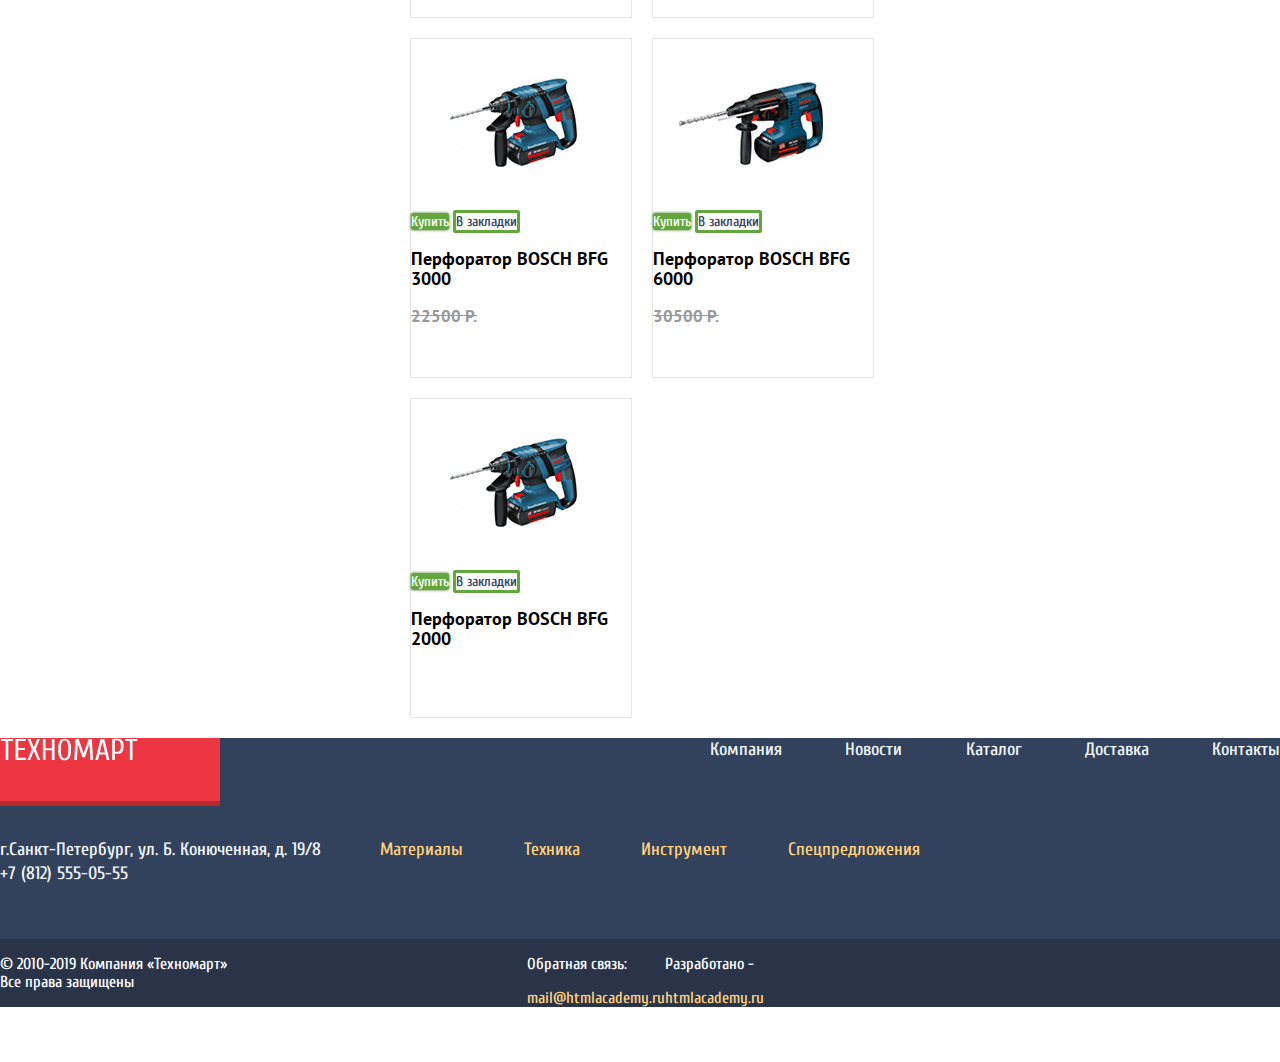
==== commit ecfdd118: "Стилизация каталога" ====
--- a/catalog.html
+++ b/catalog.html
@@ -96,235 +96,245 @@
     </header>
 
     <main class="inner-container">
-      <ul class="breadcrumbs">
-        <li><a href="catalog.html">Каталог</a></li>
-        <li><a href="catalog/tools.html">Инструмент</a></li>
-        <li><a href="catalog/tools/perforators.html">Перфораторы</a></li>
-      </ul>
-      <h1 class="name-item-catalog">
-        Перфораторы
-      </h1>
-      <section class="filter">
-        <form class="filter-form" action="https://echo.htmlacademy.ru" method="post">
-          <fieldset class="filter-brands">
-          <legend>Производители:</legend>
-          <input class="filter-input filter-input-checkbox" type="checkbox" name="brands" value="BOSCH" id="BOSCH">
-          <label for="BOSCH">BOSCH</label><br>
-          <input class="filter-input filter-input-checkbox" type="checkbox" name="brands" value="Интерскол" id="interskol">
-          <label for="interskol">Интерскол</label><br>
-          <input class="filter-input filter-input-checkbox" type="checkbox" name="brands" value="Makita" id="Makita">
-          <label for="Makita">Makita</label><br>
-          <input class="filter-input filter-input-checkbox" type="checkbox" name="brands" value="Dewalt" id="Dewalt">
-          <label for="Dewalt">Dewalt</label><br>
-          <input class="filter-input filter-input-checkbox" type="checkbox" name="brands" value="Hitachi" id="Hitachi">
-          <label for="Hitachi">Hitachi</label><br>
-        </fieldset>
-        <fieldset class="filter-power">
-          <legend>Питание</legend>
-          <input class="filter-input filter-input-radio" type="radio" name="power-type" value="accumulator" id="accumulator">
-          <label for="accumulator">Аккумуляторные</label><br>
-          <input class="filter-input filter-input-radio" type="radio" name="power-type" value="ac-power" id="ac-power">
-          <label for="ac-power">Сетевые</label>
-        </fieldset>
-        <button type="submit" class="filter-button" name="filter-button">Показать</button>
-      </form>
-      </section>
-      <section class="catalog">
-        <h2 class="visually-hidden">
-          Каталог
-        </h2>
-        <ul class="catalog-list">
-          <li class="catalog-item">
-            <div class="photo-item">
-              <img src="img/perforator_1.jpg" width="218" height="170" alt="Перфоратор BOSCH BFG 3000">
-            </div>
-            <div class="item-action-hidden">
-              <a class="action-buy" href="#">Купить</a>
-              <a class="action-bookmarks" href="#">В закладки</a>
-            </div>
-            <p>
-              <h3>
-                <span class="item-category">Перфоратор BOSCH</span>
-                <span class="item-model">BFG 3000</span>
-              </h3>
-            </p>
-            <p class="old-price price">
-              22500 Р.
-            </p>
-            <p class="current-price price">
-              15500 Р.
-            </p>
-          </li>
-          <li class="catalog-item">
-            <div class="photo-item">
-              <img src="img/perforator_2.jpg" width="218" height="170" alt="Перфоратор BOSCH BFG 6000">
-              <div>
-            <div class="item-action-hidden">
-              <a class="action-buy" href="#">Купить</a>
-              <a class="action-bookmarks" href="#">В закладки</a>
-            </div>
-            <p>
-              <h3>
-                <span class="item-category">Перфоратор BOSCH</span>
-                <span class="item-model">BFG 6000</span>
-              </h3>
-            </p>
-            <p class="old-price price">
-              30500 Р.
-            </p>
-            <p class="current-price price">
-              25500 Р.
-            </p>
-          </li>
-          <li class="catalog-item-new">
-            <div class="icon-new">
-              <!-- тут будет фоновое изображение "новинка" -->
-            </div>
-            <div class="photo-item">
-              <img src="img/perforator_3.jpg" width="218" height="170" alt="Перфоратор BOSCH BFG 2000">
-            </div>
-            <div class="item-action-hidden">
-              <a class="action-buy" href="#">Купить</a>
-              <a class="action-bookmarks" href="#">В закладки</a>
-            </div>
-            <p>
-              <h3>
-                <span class="item-category">Перфоратор BOSCH</span>
-                <span class="item-model">BFG 2000</span>
-              </h3>
-            </p>
-            <p class="current-price price">
-              12500 Р.
-            </p>
-          </li>
-          <li class="catalog-item">
-            <div class="photo-item">
-              <img src="img/perforator_1.jpg" width="218" height="170" alt="Перфоратор BOSCH BFG 3000">
-            </div>
-            <div class="item-action-hidden">
-              <a class="action-buy" href="#">Купить</a>
-              <a class="action-bookmarks" href="#">В закладки</a>
-            </div>
-            <p>
-              <h3>
-                <span class="item-category">Перфоратор BOSCH</span>
-                <span class="item-model">BFG 3000</span>
-              </h3>
-            </p>
-            <p class="old-price price">
-              22500 Р.
-            </p>
-            <p class="current-price price">
-              15500 Р.
-            </p>
-          </li>
-          <li class="catalog-item-new">
-            <div class="icon-new">
-              <!-- тут будет фоновое изображение "новинка" -->
-            </div>
-            <div class="photo-item">
-              <img src="img/perforator_2.jpg" width="218" height="170" alt="Перфоратор BOSCH BFG 6000">
-            </div>
-            <div class="item-action-hidden">
-              <a class="action-buy" href="#">Купить</a>
-              <a class="action-bookmarks" href="#">В закладки</a>
-            </div>
-            <p>
-              <h3>
-                <span class="item-category">Перфоратор BOSCH</span>
-                <span class="item-model">BFG 6000</span>
-              </h3>
-            </p>
-            <p class="old-price price">
-              30500 Р.
-            </p>
-            <p class="current-price price">
-              25500 Р.
-            </p>
-          </li>
-          <li class="catalog-item">
-            <div class="photo-item">
-              <img src="img/perforator_3.jpg" width="218" height="170" alt="Перфоратор BOSCH BFG 2000">
-            </div>
-            <div class="item-action-hidden">
-              <a class="action-buy" href="#">Купить</a>
-              <a class="action-bookmarks" href="#">В закладки</a>
-            </div>
-            <p>
-              <h3>
-                <span class="item-category">Перфоратор BOSCH</span>
-                <span class="item-model">BFG 2000</span>
-              </h3>
-            </p>
-            <p class="current-price price">
-              12500 Р.
-            </p>
-          </li>
-          <li class="catalog-item-new">
-            <div class="icon-new">
-              <!-- тут будет фоновое изображение "новинка" -->
-            </div>
-            <div class="photo-item">
-              <img src="img/perforator_1.jpg" width="218" height="170" alt="Перфоратор BOSCH BFG 3000">
-            </div>
-            <div class="item-action-hidden">
-              <a class="action-buy" href="#">Купить</a>
-              <a class="action-bookmarks" href="#">В закладки</a>
-            </div>
-            <p>
-              <h3>
-                <span class="item-category">Перфоратор BOSCH</span>
-                <span class="item-model">BFG 3000</span>
-              </h3>
-            </p>
-            <p class="old-price price">
-              22500 Р.
-            </p>
-            <p class="current-price price">
-              15500 Р.
-            </p>
-          </li>
-          <li class="catalog-item">
-            <div class="photo-item">
-              <img src="img/perforator_2.jpg" width="218" height="170" alt="Перфоратор BOSCH BFG 6000">
-            </div>
-            <div class="item-action-hidden">
-              <a class="action-buy" href="#">Купить</a>
-              <a class="action-bookmarks" href="#">В закладки</a>
-            </div>
-            <p>
-              <h3>
-                <span class="item-category">Перфоратор BOSCH</span>
-                <span class="item-model">BFG 6000</span>
-              </h3>
-            </p>
-            <p class="old-price price">
-              30500 Р.
-            </p>
-            <p class="current-price price">
-              25500 Р.
-            </p>
-          </li>
-          <li class="catalog-item">
-            <div class="photo-item">
-              <img src="img/perforator_3.jpg" width="218" height="170" alt="Перфоратор BOSCH BFG 2000">
-            </div>
-            <div class="item-action-hidden">
-              <a class="action-buy" href="#">Купить</a>
-              <a class="action-bookmarks" href="#">В закладки</a>
-            </div>
-            <p>
-              <h3>
-                <span class="item-category">Перфоратор BOSCH</span>
-                <span class="item-model">BFG 2000</span>
-              </h3>
-            </p>
-            <p class="current-price price">
-              12500 Р.
-            </p>
-          </li>
+      <div class="container">
+        <ul class="breadcrumbs">
+          <li><a href="catalog.html">Каталог</a></li>
+          <li><a href="catalog/tools.html">Инструмент</a></li>
+          <li><a href="catalog/tools/perforators.html">Перфораторы</a></li>
         </ul>
-      </section>
+
+      <div class="name-item-catalog">
+          <h1>
+            Перфораторы
+          </h1>
+      </div>
+
+      <div class="catalog-columns">
+        <section class="filter">
+          <form class="filter-form" action="https://echo.htmlacademy.ru" method="post">
+            <fieldset class="filter-brands">
+              <legend>Производители:</legend>
+              <input class="filter-input filter-input-checkbox" type="checkbox" name="brands" value="BOSCH" id="BOSCH">
+              <label for="BOSCH">BOSCH</label><br>
+              <input class="filter-input filter-input-checkbox" type="checkbox" name="brands" value="Интерскол" id="interskol">
+              <label for="interskol">Интерскол</label><br>
+              <input class="filter-input filter-input-checkbox" type="checkbox" name="brands" value="Makita" id="Makita">
+              <label for="Makita">Makita</label><br>
+              <input class="filter-input filter-input-checkbox" type="checkbox" name="brands" value="Dewalt" id="Dewalt">
+              <label for="Dewalt">Dewalt</label><br>
+              <input class="filter-input filter-input-checkbox" type="checkbox" name="brands" value="Hitachi" id="Hitachi">
+              <label for="Hitachi">Hitachi</label><br>
+            </fieldset>
+            <fieldset class="filter-power">
+              <legend>Питание</legend>
+              <input class="filter-input filter-input-radio" type="radio" name="power-type" value="accumulator" id="accumulator">
+              <label for="accumulator">Аккумуляторные</label><br>
+              <input class="filter-input filter-input-radio" type="radio" name="power-type" value="ac-power" id="ac-power">
+              <label for="ac-power">Сетевые</label>
+            </fieldset>
+            <button type="submit" class="filter-button" name="filter-button">Показать</button>
+          </form>
+        </section>
+        <section class="catalog">
+          <h2 class="visually-hidden">
+            Каталог
+          </h2>
+          <ul class="catalog-list">
+            <li class="catalog-item">
+              <div class="photo-item">
+                <img src="img/perforator_1.jpg" width="218" height="170" alt="Перфоратор BOSCH BFG 3000">
+              </div>
+              <div class="item-action-hidden">
+                <a class="action-buy" href="#">Купить</a>
+                <a class="action-bookmarks" href="#">В закладки</a>
+              </div>
+              <p>
+                <h3>
+                  <span class="item-category">Перфоратор BOSCH</span>
+                  <span class="item-model">BFG 3000</span>
+                </h3>
+              </p>
+              <p class="old-price price">
+                22500 Р.
+              </p>
+              <p class="current-price price">
+                15500 Р.
+              </p>
+            </li>
+            <li class="catalog-item">
+              <div class="photo-item">
+                <img src="img/perforator_2.jpg" width="218" height="170" alt="Перфоратор BOSCH BFG 6000">
+              </div>
+                  <div class="item-action-hidden">
+                    <a class="action-buy" href="#">Купить</a>
+                    <a class="action-bookmarks" href="#">В закладки</a>
+                  </div>
+                  <p>
+                    <h3>
+                      <span class="item-category">Перфоратор BOSCH</span>
+                      <span class="item-model">BFG 6000</span>
+                    </h3>
+                  </p>
+                  <p class="old-price price">
+                    30500 Р.
+                  </p>
+                  <p class="current-price price">
+                    25500 Р.
+                  </p>
+                </li>
+                <li class="catalog-item-new catalog-item">
+                  <div class="icon-new">
+                    <!-- тут будет фоновое изображение "новинка" -->
+                  </div>
+                  <div class="photo-item">
+                    <img src="img/perforator_3.jpg" width="218" height="170" alt="Перфоратор BOSCH BFG 2000">
+                  </div>
+                  <div class="item-action-hidden">
+                    <a class="action-buy" href="#">Купить</a>
+                    <a class="action-bookmarks" href="#">В закладки</a>
+                  </div>
+                  <p>
+                    <h3>
+                      <span class="item-category">Перфоратор BOSCH</span>
+                      <span class="item-model">BFG 2000</span>
+                    </h3>
+                  </p>
+                  <p class="current-price price">
+                    12500 Р.
+                  </p>
+                </li>
+                <li class="catalog-item">
+                  <div class="photo-item">
+                    <img src="img/perforator_1.jpg" width="218" height="170" alt="Перфоратор BOSCH BFG 3000">
+                  </div>
+                  <div class="item-action-hidden">
+                    <a class="action-buy" href="#">Купить</a>
+                    <a class="action-bookmarks" href="#">В закладки</a>
+                  </div>
+                  <p>
+                    <h3>
+                      <span class="item-category">Перфоратор BOSCH</span>
+                      <span class="item-model">BFG 3000</span>
+                    </h3>
+                  </p>
+                  <p class="old-price price">
+                    22500 Р.
+                  </p>
+                  <p class="current-price price">
+                    15500 Р.
+                  </p>
+                </li>
+                <li class="catalog-item-new catalog-item">
+                  <div class="icon-new">
+                    <!-- тут будет фоновое изображение "новинка" -->
+                  </div>
+                  <div class="photo-item">
+                    <img src="img/perforator_2.jpg" width="218" height="170" alt="Перфоратор BOSCH BFG 6000">
+                  </div>
+                  <div class="item-action-hidden">
+                    <a class="action-buy" href="#">Купить</a>
+                    <a class="action-bookmarks" href="#">В закладки</a>
+                  </div>
+                  <p>
+                    <h3>
+                      <span class="item-category">Перфоратор BOSCH</span>
+                      <span class="item-model">BFG 6000</span>
+                    </h3>
+                  </p>
+                  <p class="old-price price">
+                    30500 Р.
+                  </p>
+                  <p class="current-price price">
+                    25500 Р.
+                  </p>
+                </li>
+                <li class="catalog-item">
+                  <div class="photo-item">
+                    <img src="img/perforator_3.jpg" width="218" height="170" alt="Перфоратор BOSCH BFG 2000">
+                  </div>
+                  <div class="item-action-hidden">
+                    <a class="action-buy" href="#">Купить</a>
+                    <a class="action-bookmarks" href="#">В закладки</a>
+                  </div>
+                  <p>
+                    <h3>
+                      <span class="item-category">Перфоратор BOSCH</span>
+                      <span class="item-model">BFG 2000</span>
+                    </h3>
+                  </p>
+                  <p class="current-price price">
+                    12500 Р.
+                  </p>
+                </li>
+                <li class="catalog-item-new catalog-item">
+                  <div class="icon-new">
+                    <!-- тут будет фоновое изображение "новинка" -->
+                  </div>
+                  <div class="photo-item">
+                    <img src="img/perforator_1.jpg" width="218" height="170" alt="Перфоратор BOSCH BFG 3000">
+                  </div>
+                  <div class="item-action-hidden">
+                    <a class="action-buy" href="#">Купить</a>
+                    <a class="action-bookmarks" href="#">В закладки</a>
+                  </div>
+                  <p>
+                    <h3>
+                      <span class="item-category">Перфоратор BOSCH</span>
+                      <span class="item-model">BFG 3000</span>
+                    </h3>
+                  </p>
+                  <p class="old-price price">
+                    22500 Р.
+                  </p>
+                  <p class="current-price price">
+                    15500 Р.
+                  </p>
+                </li>
+                <li class="catalog-item">
+                  <div class="photo-item">
+                    <img src="img/perforator_2.jpg" width="218" height="170" alt="Перфоратор BOSCH BFG 6000">
+                  </div>
+                  <div class="item-action-hidden">
+                    <a class="action-buy" href="#">Купить</a>
+                    <a class="action-bookmarks" href="#">В закладки</a>
+                  </div>
+                  <p>
+                    <h3>
+                      <span class="item-category">Перфоратор BOSCH</span>
+                      <span class="item-model">BFG 6000</span>
+                    </h3>
+                  </p>
+                  <p class="old-price price">
+                    30500 Р.
+                  </p>
+                  <p class="current-price price">
+                    25500 Р.
+                  </p>
+                </li>
+                <li class="catalog-item">
+                  <div class="photo-item">
+                    <img src="img/perforator_3.jpg" width="218" height="170" alt="Перфоратор BOSCH BFG 2000">
+                  </div>
+                  <div class="item-action-hidden">
+                    <a class="action-buy" href="#">Купить</a>
+                    <a class="action-bookmarks" href="#">В закладки</a>
+                  </div>
+                  <p>
+                    <h3>
+                      <span class="item-category">Перфоратор BOSCH</span>
+                      <span class="item-model">BFG 2000</span>
+                    </h3>
+                  </p>
+                  <p class="current-price price">
+                    12500 Р.
+                  </p>
+                </li>
+              </ul>
+            </section>
+          </div>
+
+      </div>
+
     </main>
 
     <footer class="main-footer">
--- a/css/style.css
+++ b/css/style.css
@@ -261,13 +261,16 @@
   color: #000000;
 }
 
-.name-item-catalog {
+.name-item-catalog h1 {
   font-family: "Cuprum", Arial, sans-serif;
   font-weight: 500;
   font-size: 30px;
   line-height: 30px;
   background-color: #f2f6f8;
   text-transform: uppercase;
+  padding-top: 32px;
+  padding-bottom: 34px;
+  padding-left: 30px;
 }
 
 .filter fieldset {
@@ -307,10 +310,10 @@
   line-height: 20px;
   font-weight: 700;
 
-}
-
-.catalog-item,
-.catalog-item-new {
+
+}
+
+.catalog-item {
   border: 1px solid #e5e5e5;
 }
 
@@ -441,6 +444,16 @@
   text-decoration: none;
 }
 
+/* скрываю невидимые элементы для скринридера */
+.visually-hidden {
+  position: absolute;
+  clip: rect(0 0 0 0);
+  width: 1px;
+  height: 1px;
+  margin: -1px;
+}
+/* скрываю невидимые элементы для скринридера */
+
 /* скрываю модальные окна */
 .modal {
   display: none;
@@ -454,24 +467,20 @@
   padding: 0 10px;
 }
 
-.header-top {
-  display: flex;
-  flex-direction: column;
+
+.header-top .container {
+  display: flex;
+  justify-content: space-between;
+}
+
+.header-search {
+
+}
+
+.header-middle {
+  display: flex;
   width: 100%;
-}
-
-.header-top .container {
-  display: flex;
-  justify-content: space-between;
-}
-
-.header-search {
-
-}
-
-.header-middle {
-  display: flex;
-  width: 100%;
+  padding-top: 47px;
   margin-bottom: 59px;
 
   /* временно для сетки */
@@ -555,11 +564,25 @@
 .main-nav-list {
   display: flex;
   justify-content: space-around;
-
-  margin: 0;
-  padding: 0;
-
-}
+  flex-wrap: wrap;
+
+  margin: 0;
+  padding: 0;
+
+}
+
+.breadcrumbs {
+  display: flex;
+
+  padding: 0;
+  margin: 0;
+
+}
+
+.breadcrumbs li {
+  padding-left: 43px;
+}
+
 
 .main-wrapper {
   display: flex;
@@ -577,6 +600,42 @@
   width: 300px;
 }
 
+.filter {
+  width: 220px;
+}
+
+.catalog {
+  width: 700px;
+}
+
+.catalog-columns {
+  display: flex;
+  justify-content: space-between;
+}
+
+.catalog-list {
+  display: flex;
+  flex-wrap: wrap;
+  padding: 0;
+  margin: 0;
+
+  list-style: none;
+}
+
+.catalog-item {
+  width: 220px;
+  margin-bottom: 20px;
+  margin-right: 20px;
+
+  /* Временно  */
+  min-height: 318px;
+
+}
+
+.catalog-item:nth-child(3n) {
+  margin-right:  0;
+}
+
 .footer-top {
   display: flex;
   justify-content: space-between;
@@ -610,6 +669,7 @@
   display: flex;
   justify-content: space-between;
 
+
   width: 540px;
   margin: 0;
   padding: 0;
@@ -642,5 +702,4 @@
   justify-content: space-between;
 
   width: 300px;
-
-}
+}
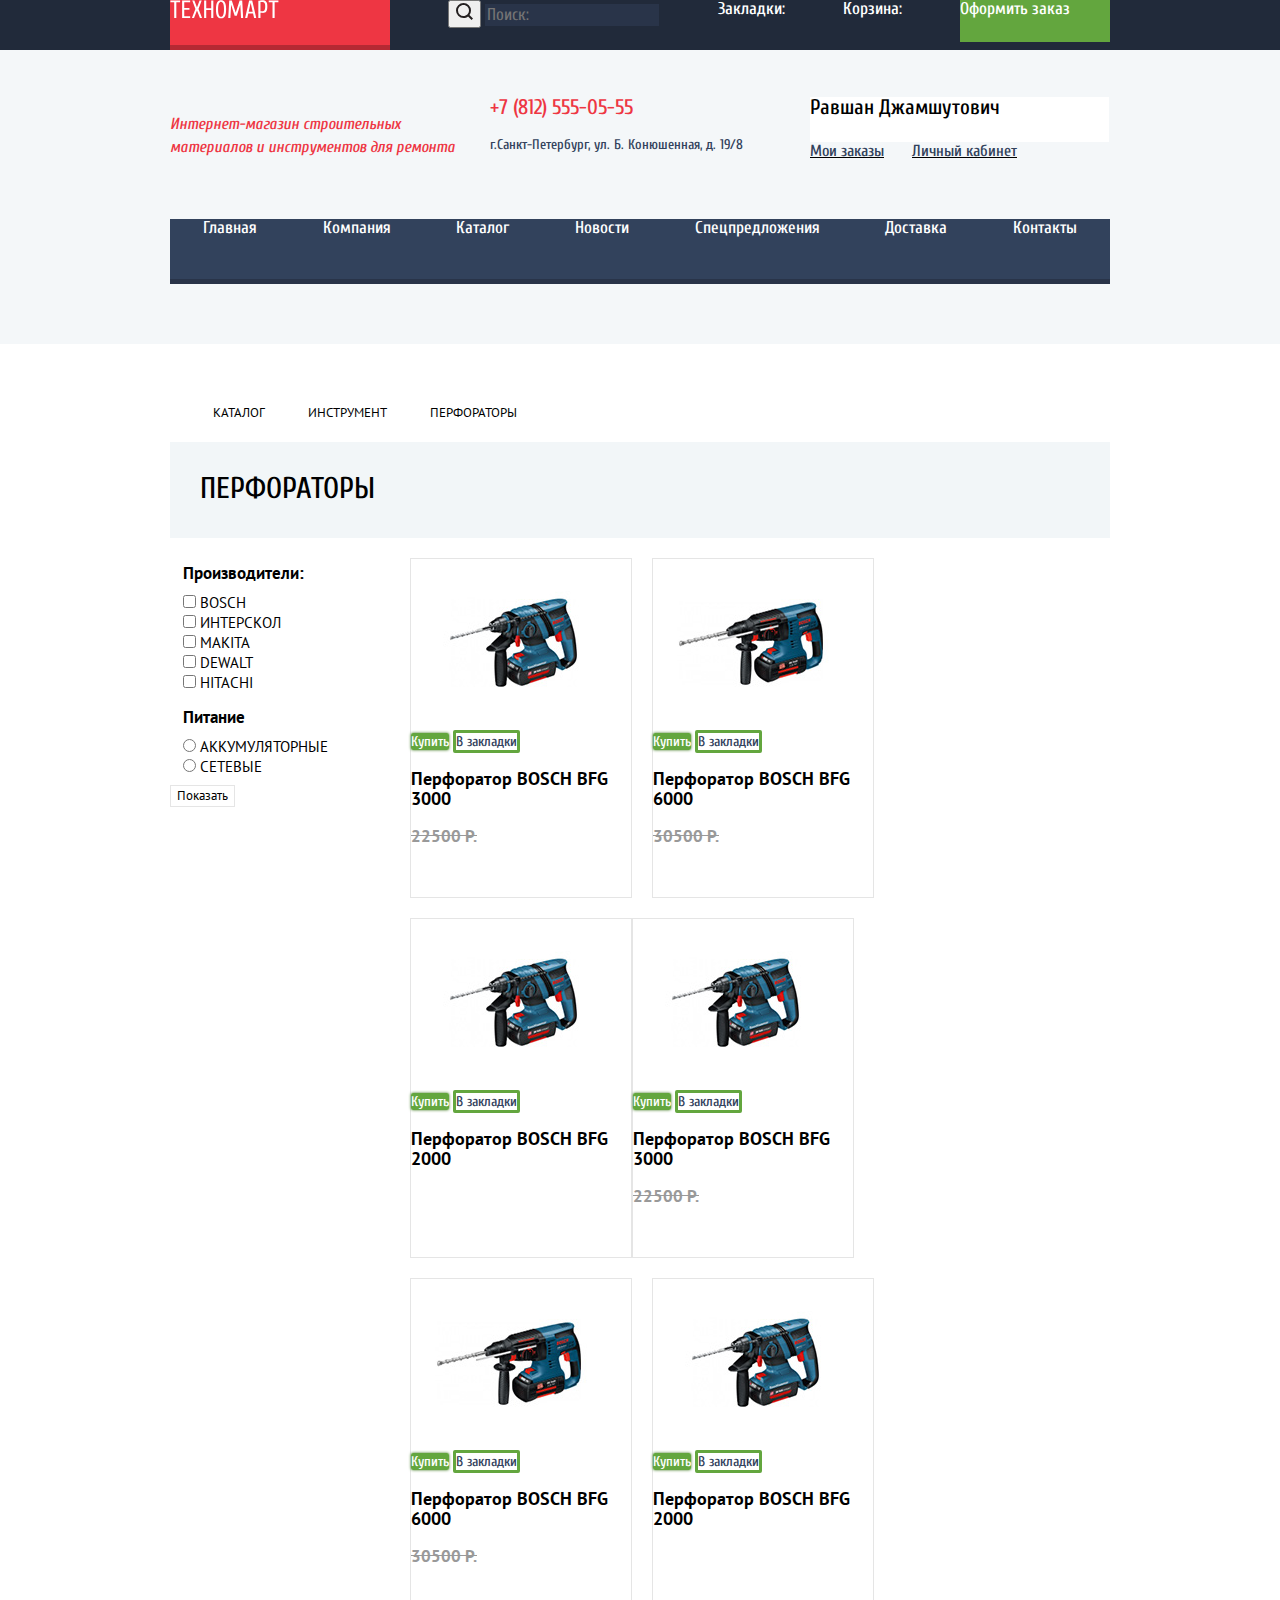
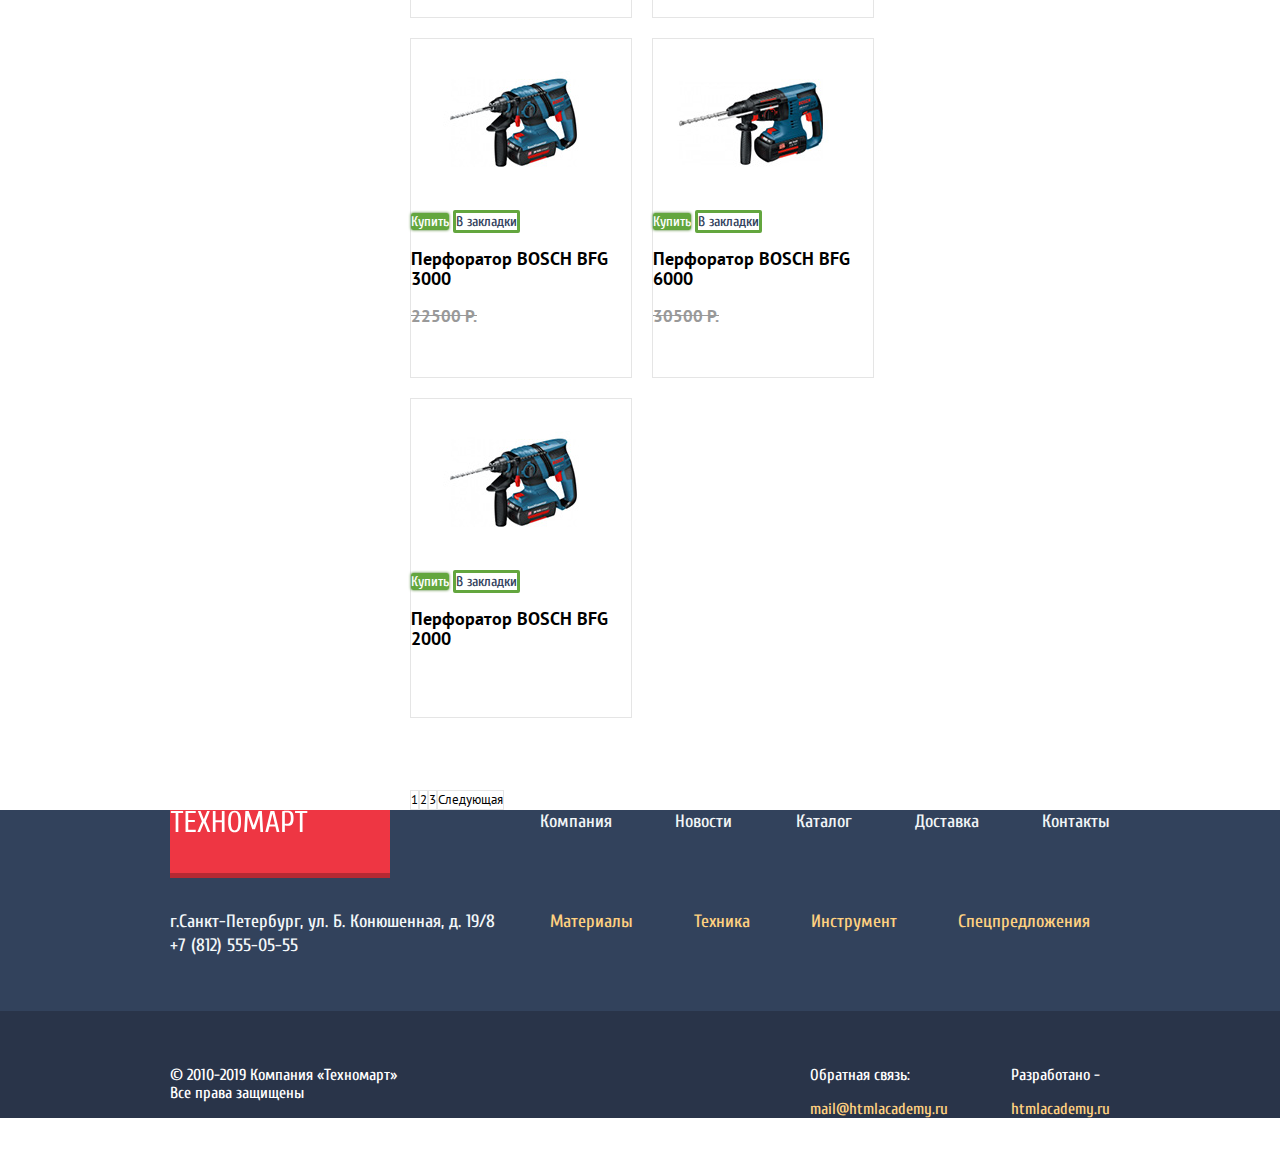
==== commit 6e614a56: "добавил pagination и футер с главной страницы" ====
--- a/catalog.html
+++ b/catalog.html
@@ -330,6 +330,12 @@
                   </p>
                 </li>
               </ul>
+              <ul class="pagination-list">
+                <li class="pagination-item pagination-item-current"><a  >1</a></li>
+                <li class="pagination-item"><a href="#">2</a></li>
+                <li class="pagination-item"><a href="#">3</a></li>
+                <li class="pagination-item"><a href="#">Следующая</a></li>
+              </ul>
             </section>
           </div>
 
@@ -338,76 +344,85 @@
     </main>
 
     <footer class="main-footer">
-      <div class="footer-top">
-        <div class="footer-background-logo">
-          <a class="button" href="index.html">
+      <div class="container">
+        <div class="footer-top">
+          <div class="footer-background-logo">
             <img src="img/logo-technomart-footer.svg" width="138" height="23" alt="Логотип компании Техномарт">
-          </a>
-        </div>
-        <ul class="footer-top-nav-list">
-          <li class="footer-top-nav-item"><a href="company.html">Компания</a></li>
-          <li class="footer-top-nav-item"><a href="news.html">Новости</a></li>
-          <li class="footer-top-nav-item"><a href="catalog.html">Каталог</a></li>
-          <li class="footer-top-nav-item"><a href="delivery.html">Доставка</a></li>
-          <li class="footer-top-nav-item"><a href="contacts.html">Контакты</a></li>
-        </ul>
-      </div>
-      <div class="footer-middle">
-        <p>
-          г.Санкт-Петербург, ул. Б. Конюченная, д. 19/8 <br>
-          +7 (812) 555-05-55
-        </p>
-        <ul class="footer-middle-nav-list">
-          <li class="footer-middle-nav-item"><a href="catalog/material.html">Материалы</a></li>
-          <li class="footer-middle-nav-item"><a href="catalog/technique.html">Техника</a></li>
-          <li class="footer-middle-nav-item"><a href="catalog/tools.html">Инструмент</a></li>
-          <li class="footer-middle-nav-item"><a href="special-offer.html">Спецпредложения</a></li>
-        </ul>
-      </div>
-      <div class="footer-bottom">
-        <p>
-          © 2010-2019 Компания «Техномарт» <br>
-          Все права защищены
-        </p>
-        <div class="footer-social">
-          <ul>
-            <li>
-              <span class="visually-hidden">Группа интернет-магазина Техномарт во Вконтакте</span>
-              <a class="social-button" href="#" aria-label="Группа интернет-магазина Техномарт во Вконтакте">
-                <!-- Иконка Вконтакте -->
-              </a>
-            </li>
-            <li>
-              <span class="visually-hidden">Группа интернет-магазина Техномарт в Фейсбуке</span>
-              <a class="social-button" href="#" aria-label="Группа интернет-магазина Техномарт в Фейсбуке">
-                <!-- Иконка Фейсбук -->
-              </a>
-            </li>
-            <li>
-              <span class="visually-hidden">Интернет-магазин Техномарт в Инстаграм</span>
-              <a class="social-button" href="#" aria-label="Интернет-магазин Техномарт в Инстаграм">
-                <!-- Иконка Инстаграм -->
-              </a>
-            </li>
+          </div>
+          <ul class="footer-top-nav-list">
+            <li class="footer-top-nav-item"><a href="company.html">Компания</a></li>
+            <li class="footer-top-nav-item"><a href="news.html">Новости</a></li>
+            <li class="footer-top-nav-item"><a href="catalog.html">Каталог</a></li>
+            <li class="footer-top-nav-item"><a href="delivery.html">Доставка</a></li>
+            <li class="footer-top-nav-item"><a href="contacts.html">Контакты</a></li>
           </ul>
         </div>
-        <div class="footer-feedback">
+        <div class="footer-middle">
           <p>
-            Обратная связь:
+            г.Санкт-Петербург, ул. Б. Конюшенная, д. 19/8 <br>
+            +7 (812) 555-05-55
           </p>
-          <a class="footer-link" href="#">
-            mail@htmlacademy.ru
-          </a>
+          <ul class="footer-middle-nav-list">
+            <li class="footer-middle-nav-item"><a href="catalog/material.html">Материалы</a></li>
+            <li class="footer-middle-nav-item"><a href="catalog/technique.html">Техника</a></li>
+            <li class="footer-middle-nav-item"><a href="catalog/tools.html">Инструмент</a></li>
+            <li class="footer-middle-nav-item"><a href="special-offer.html">Спецпредложения</a></li>
+          </ul>
         </div>
-        <div class="footer-developer">
-          <p>
-            Разработано -
-          </p>
-          <a class="footer-link" href="https://htmlacademy.ru">
-            htmlacademy.ru
-          </a>
+      </div>
+
+      <div class="footer-bottom">
+        <div class="container">
+          <div class="footer-bottom-wrapper">
+            <p>
+              © 2010-2019 Компания «Техномарт» <br>
+              Все права защищены
+            </p>
+            <div class="footer-social">
+              <ul>
+                <li>
+                  <span class="visually-hidden">Группа интернет-магазина Техномарт во Вконтакте</span>
+                  <a class="social-button" href="#" aria-label="Группа интернет-магазина Техномарт во Вконтакте">
+                    <!-- Иконка Вконтакте -->
+                  </a>
+                </li>
+                <li>
+                  <span class="visually-hidden">Группа интернет-магазина Техномарт в Фейсбуке</span>
+                  <a class="social-button" href="#" aria-label="Группа интернет-магазина Техномарт в Фейсбуке">
+                    <!-- Иконка Фейсбук -->
+                  </a>
+                </li>
+                <li>
+                  <span class="visually-hidden">Интернет-магазин Техномарт в Инстаграм</span>
+                  <a class="social-button" href="#" aria-label="Интернет-магазин Техномарт в Инстаграм">
+                    <!-- Иконка Инстаграм -->
+                  </a>
+                </li>
+              </ul>
+            </div>
+            <div class="footer-feedback-wrapper">
+              <div class="footer-feedback">
+                <p>
+                  Обратная связь:
+                </p>
+                <a class="footer-link" href="#">
+                  mail@htmlacademy.ru
+                </a>
+              </div>
+              <div class="footer-developer">
+                <p>
+                  Разработано -
+                </p>
+                <a class="footer-link" href="https://htmlacademy.ru">
+                  htmlacademy.ru
+                </a>
+              </div>
+            </div>
+          </div>
+
         </div>
       </div>
+
     </footer>
 
     <section class="modal modal-basket-check">
--- a/css/style.css
+++ b/css/style.css
@@ -309,9 +309,8 @@
   font-size: 18px;
   line-height: 20px;
   font-weight: 700;
-
-
-}
+}
+
 
 .catalog-item {
   border: 1px solid #e5e5e5;
@@ -370,6 +369,20 @@
 
 .current-price {
   color: #ffffff;
+}
+
+.pagination-list {
+  list-style: none;
+
+  font-size: 13px;
+}
+
+.pagination-item {
+  border: 1px solid #e5e5e5;
+}
+
+.pagination-item a {
+  color: #000000;
 }
 
 /* стилизация футера */
@@ -618,6 +631,7 @@
   flex-wrap: wrap;
   padding: 0;
   margin: 0;
+  margin-bottom: 52px;
 
   list-style: none;
 }
@@ -636,6 +650,15 @@
   margin-right:  0;
 }
 
+.pagination-list {
+  display: flex;
+  padding: 0;
+  margin: 0;
+
+}
+
+
+
 .footer-top {
   display: flex;
   justify-content: space-between;
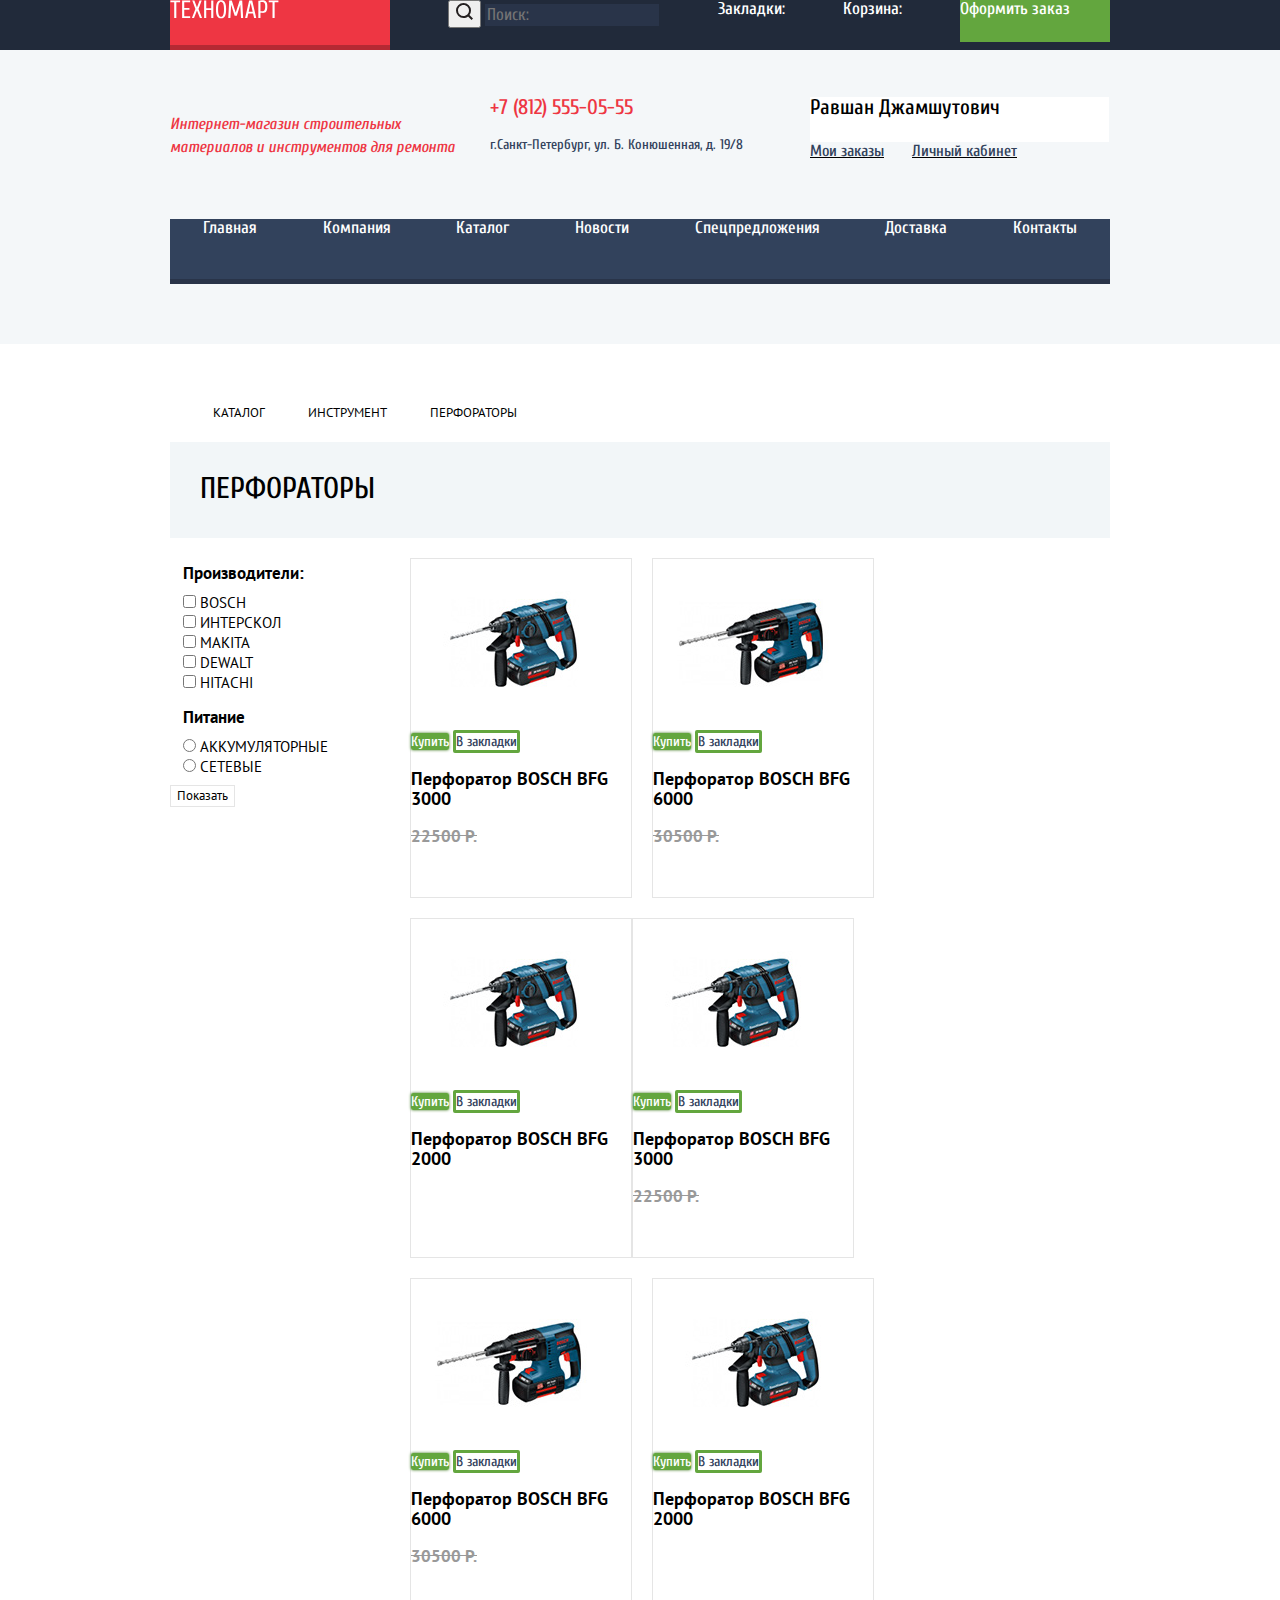
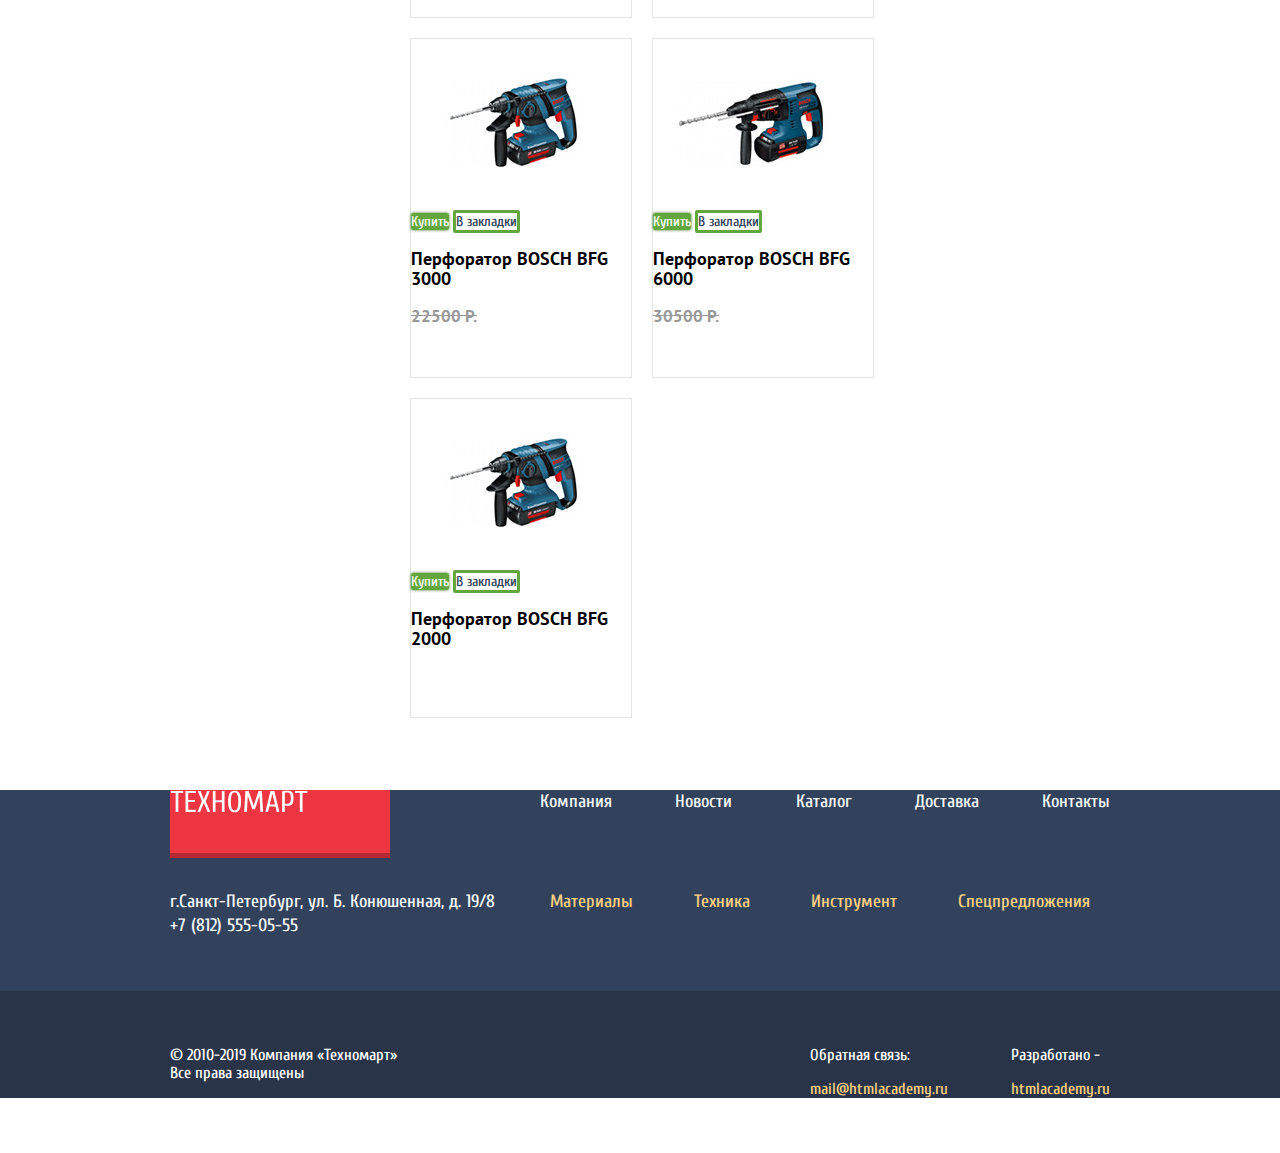
==== commit 8875a91c: "Убрал пагинатор" ====
--- a/catalog.html
+++ b/catalog.html
@@ -330,12 +330,6 @@
                   </p>
                 </li>
               </ul>
-              <ul class="pagination-list">
-                <li class="pagination-item pagination-item-current"><a  >1</a></li>
-                <li class="pagination-item"><a href="#">2</a></li>
-                <li class="pagination-item"><a href="#">3</a></li>
-                <li class="pagination-item"><a href="#">Следующая</a></li>
-              </ul>
             </section>
           </div>
 
--- a/css/style.css
+++ b/css/style.css
@@ -371,20 +371,6 @@
   color: #ffffff;
 }
 
-.pagination-list {
-  list-style: none;
-
-  font-size: 13px;
-}
-
-.pagination-item {
-  border: 1px solid #e5e5e5;
-}
-
-.pagination-item a {
-  color: #000000;
-}
-
 /* стилизация футера */
 
 .main-footer {
@@ -650,15 +636,6 @@
   margin-right:  0;
 }
 
-.pagination-list {
-  display: flex;
-  padding: 0;
-  margin: 0;
-
-}
-
-
-
 .footer-top {
   display: flex;
   justify-content: space-between;
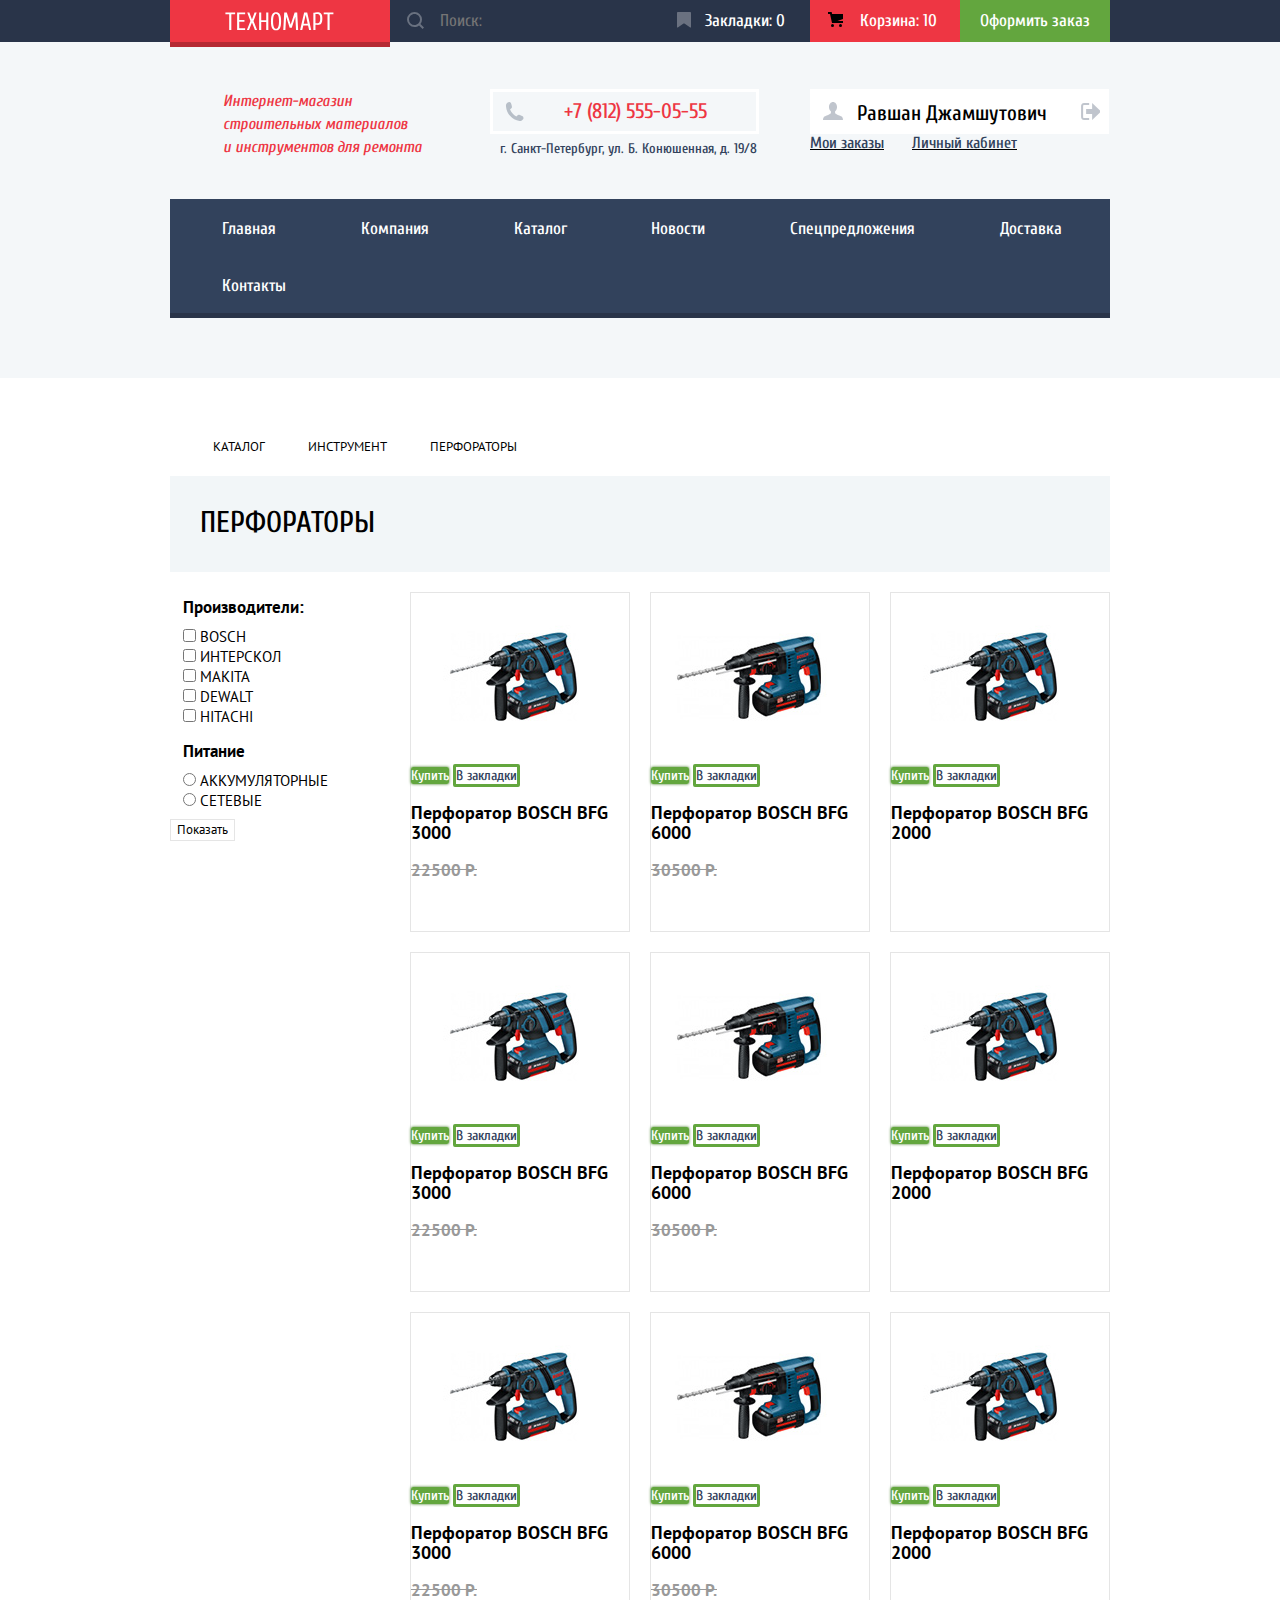
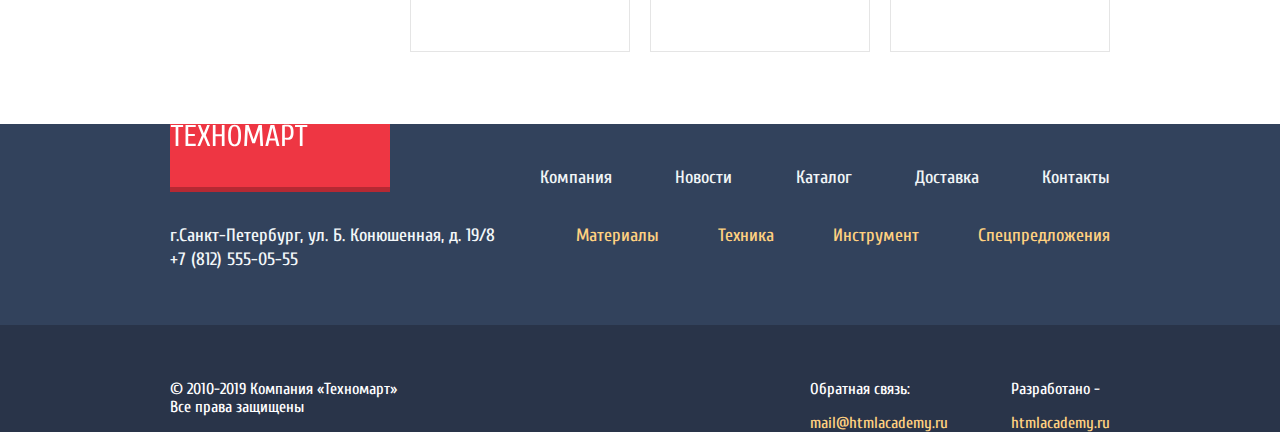
==== commit f099158f: "Стилизация каталога" ====
--- a/catalog.html
+++ b/catalog.html
@@ -12,36 +12,41 @@
 
     <header class="main-header">
       <div class="header-top">
+
         <div class="container">
 
           <div class="header-logo-background">
-            <a href="index.html">
+            <a class="logo">
               <img src="img/logo-technomart.svg" width="109" height="19" alt="Логотип компании Техномарт">
             </a>
           </div>
-          <form class="header-search" action="https://echo.htmlacademy.ru">
-            <button type="submit" name="button-search">
-              <svg xmlns="http://www.w3.org/2000/svg" width="17" height="17" viewBox="0 0 17 17">
-                <path fill="#231F20" d="M17 15.586l-3.542-3.542A7.465 7.465 0 0 0 15 7.5 7.5 7.5 0 1 0 7.5 15c1.71 0 3.282-.579 4.544-1.542L15.586 17 17 15.586zM2 7.5C2 4.467 4.467 2 7.5 2 10.532 2 13 4.467 13 7.5c0 3.032-2.468 5.5-5.5 5.5A5.506 5.506 0 0 1 2 7.5z"/>
-              </svg>
-            </button>
+
+          <form class="header-search" action="https://echo.htmlacademy.ru" method="get">
+            <!-- <button type="submit" name="button-search"> -->
+            <svg xmlns="http://www.w3.org/2000/svg" width="17" height="17" viewBox="0 0 17 17">
+              <path fill="#231F20" d="M17 15.586l-3.542-3.542A7.465 7.465 0 0 0 15 7.5 7.5 7.5 0 1 0 7.5 15c1.71 0 3.282-.579 4.544-1.542L15.586 17 17 15.586zM2 7.5C2 4.467 4.467 2 7.5 2 10.532 2 13 4.467 13 7.5c0 3.032-2.468 5.5-5.5 5.5A5.506 5.506 0 0 1 2 7.5z"/>
+            </svg>
+              <!-- </button> -->
             <input type="search" name="search" placeholder="Поиск:">
           </form>
-          <a href="#">
+          <a class="bookmarks" href="№">
             <!-- иконка закладок -->
-            Закладки:
+            Закладки: 0
           </a>
-          <a href="#">
-            <!-- иконка корзины -->
-            Корзина:
-          </a>
+          <div class="basket-background">
+            <a class="basket" href="№">
+              <!-- Иконка корзины -->
+              Корзина: 10
+            </a>
+          </div>
+
           <div class="order-background">
-            <a href="#">
+            <a class="action-order" href="#">
               Оформить заказ
             </a>
           </div>
+
         </div>
-
       </div>
       <div class="header-middle">
 
@@ -50,7 +55,7 @@
           <div class="header-middle-wrapper">
 
             <p>
-              Интернет-магазин строительных материалов и инструментов для ремонта
+              Интернет-магазин <br> строительных материалов <br> и инструментов для ремонта
             </p>
             <div class="contacts">
               <span class="header-middle-contacts-telephone">
@@ -58,7 +63,7 @@
                 +7 (812) 555-05-55
               </span>
               <p class="header-middle-contacts-adress">
-                г.Санкт-Петербург, ул. Б. Конюшенная, д. 19/8
+                г. Санкт-Петербург, ул. Б. Конюшенная, д. 19/8
               </p>
             </div>
             <div class="nav-user">
@@ -67,7 +72,7 @@
                 <a class="user-name" href="personal.html">
                   Равшан Джамшутович
                 </a>
-                <a href="/logout">
+                <a class="logout" href="/logout">
                   <!-- Иконка logout -->
                 </a>
               </div>
--- a/css/style.css
+++ b/css/style.css
@@ -21,32 +21,38 @@
   background-color: #293449;
   }
 
-  .header-top:hover,
-  .header-top:focus,
-  .header-top input:hover {
-    background-color: #212a3a;
-  }
-
-  .header-top:active {
-    background-color: #161d29;
-  }
-
 .header-logo-background {
+  position: relative;
   width: 220px;
-  height: 45px;
+  height: 42px;
   background-color: #ee3643;
-  border-bottom: 5px solid #b52933;
+}
+
+.header-logo-background::after {
+  position: absolute;
+  height: 5px;
+  bottom: -5px;
+  content: "";
+  width: 100%;
+  background-color: #b52933;
 }
 
 .header-logo-background:hover,
 .header-logo-background:focus {
   background-color: #ca2c37;
-  border-bottom: 5px solid #9a212a;
 }
 
 .header-logo-background:active {
   background-color: #ba2732;
-  border-bottom: 5px solid #8e1e26;
+}
+
+.header-logo-background:hover::after,
+.header-logo-background:focus::after {
+  background-color: #9a212a;
+}
+
+.header-logo-background:active::after {
+  background-color: #8e1e26;
 }
 
 .header-top input {
@@ -55,8 +61,77 @@
   color: #ffffff;
 }
 
+input[type="search"],
+input[type="search"]::-webkit-input-placeholder,
+input[type="search"]::-moz-placeholder {
+  color: #ffffff;
+}
+
 .header-top input:focus {
   background-color: #ffffff;
+}
+
+.header-search {
+  position: relative;
+}
+
+.header-search input {
+  width: 270px;
+  padding: 12px 0 12px 50px;
+  border: none;
+  font-size: 17px;
+  line-height: 18px;
+}
+
+/*
+добавление иконки поиска в стилях
+
+ .header-search input::before {
+  content: "";
+
+  position: absolute;
+  top: 12px;
+  left: 17px;
+
+  background-image: url("../img/icon-search.svg");
+  background-repeat: no-repeat;
+  background-position: 0 0;
+
+  width: 17px;
+  height: 17px;
+
+  background-color: #ff0000;
+} */
+
+.header-search svg {
+  position: absolute;
+  top: 12px;
+  left: 17px;
+}
+
+.header-search path {
+  fill: #ffffff;
+  opacity: 0.3;
+}
+
+.header-search:hover path {
+  fill: #ffffff;
+  opacity: 1;
+}
+
+.header-search:focus path {
+  fill: #ee3643;
+  opacity: 1;
+}
+
+.header-search:active path {
+  fill: ##ee3643;
+  opacity: 1;
+}
+
+.basket-background {
+  display: flex;
+  background-color: #ee3643;
 }
 
 .order-background {
@@ -91,21 +166,63 @@
   text-align: left;
 }
 
+.header-middle-wrapper .contacts {
+  width: 300px;
+  margin-top: 12px;
+}
+
 .header-middle-contacts-telephone {
+  position: relative;
   font-size: 21px;
   line-height: 21px;
   color: #ee3643;
+
+  width: 144px;
+  padding: 7px 49px 8px 71px;
+  border: 3px solid #ffffff;
+}
+
+.header-middle-contacts-telephone::before {
+  content: "";
+
+  position:absolute;
+  top: 10px;
+  left: 12px;
+
+  width: 19px;
+  height: 19px;
+
+  background-image: url("../img/icon-phone.svg");
+  background-repeat: no-repeat;
+  background-position: 0 0;
+
 }
 
 .header-middle-contacts-adress {
+  display: block;
   font-size: 14px;
   line-height: 24px;
   color: #32425c;
+  padding: 0 0 0 10px;
 }
 
 .nav-user-list {
+  display: flex;
+  justify-content: flex-end;
+  margin: 0;
+  padding: 0;
+
   font-size: 21px;
   line-height: 21px;
+
+  list-style: none;
+}
+
+.register-item {
+  width: 150px;
+  height: 45px;
+  background-color: #ffffff;
+  margin-left: 10px;
 }
 
 .nav-user-list li {
@@ -113,16 +230,8 @@
 }
 
 .nav-user-list a {
+  display: block;
   color: #000000;
-}
-
-.nav-user-list a:hover,
-.nav-user-list a:focus {
-  color: #ee3643
-}
-
-.nav-user-list a:active {
-  color: rgba(0, 0, 0, 0.3);
 }
 
 .log-in-item {
@@ -131,15 +240,55 @@
   background-color: #ffffff;
 }
 
-.register-item {
-  width: 150px;
-  height: 45px;
-  background-color: #ffffff;
+.log-in-item a {
+  position: relative;
+  padding: 11px 27px 11px 48px;
+}
+
+.log-in-item a::before {
+  content: "";
+
+  position: absolute;
+  top: 14px;
+  left: 14px;
+
+  width: 20px;
+  height: 17px;
+
+  background-image: url("../img/icon-login.svg");
+  background-repeat: no-repeat;
+  background-position: 0 0;
+  opacity: 0.3;
+
+}
+
+.register-item a {
+  padding: 11px 25px 11px 25px;
+}
+
+.nav-user-list a:hover,
+.nav-user-list a:focus {
+  color: #ee3643
+}
+
+.nav-user-list a:active {
+  color: rgba(0, 0, 0, 0.3);
+}
+
+.log-in-item a:hover::before,
+.log-in-item a:focus::before {
+  opacity: 1;
+}
+
+.log-in-item a:active::before {
+  opacity: 0.3;
 }
 
 .main-nav {
   font-size: 17px;
   line-height: 17px;
+  margin-bottom: 60px;
+  padding: 0 12px;
 
   background-color: #32425c;
   border-bottom: 5px solid #293449;
@@ -158,7 +307,29 @@
   background-color: #1d2739;
   }
 
-.main-nav a {
+.main-nav-list {
+  display: flex;
+  justify-content: space-between;
+  flex-wrap: wrap;
+
+
+  margin: 0;
+  padding: 0 7px;
+}
+/*
+.main-nav-list:first-child {
+ padding-left: 23px;
+}
+
+.main-nav-list:last-of-type {
+ padding-right: 23px;
+} */
+
+.main-nav-list a {
+  display: block;
+  /* padding: 16px 30px 15px; */
+  padding: 21px 29px 19px 33px;
+
   color: #ffffff;
 }
 
@@ -217,18 +388,36 @@
   line-height: 30px;
   font-weight: 500;
   text-transform: uppercase;
-}
-
-.main-about-company p {
+
+  margin-bottom: 36px;
+}
+
+.main-about-company p,
+.main-contacts p {
   font-family: "PT Sans", Arial, sans-serif;
   font-size: 13px;
   line-height: 24px;
+
+}
+
+.main-about-company p{
+  margin-bottom: 36px;
+}
+
+.main-about-company p:last-child {
+  margin-bottom: 26px;
 }
 
 .logistics-company-list {
   font-size: 18px;
   line-height: 20px;
   list-style: none;
+
+  margin-bottom: 36px;
+}
+
+.logistics-company-list li {
+  margin-bottom: 24px;
 }
 
 .button {
@@ -237,6 +426,23 @@
   text-transform: uppercase;
 }
 
+.button-about-company {
+  display: block;
+  width: 140px;
+  border-radius: 3px;
+
+  padding: 10px 40px;
+}
+
+.button-feedback {
+  display: block;
+  border-radius: 3px;
+
+  padding-top: 10px;
+  padding-bottom: 10px;
+  padding-left: 63px;
+}
+
 .button:hover,
 .button:focus {
   background-color: #ca2c37;
@@ -245,6 +451,12 @@
 .button:active {
   background-color: #ba2732;
 }
+
+.main-contacts .main-contacts-maps {
+  margin-top: 36px;
+  margin-bottom: 40px;
+}
+
 
 /* стилизация главной секции дополнительных страниц */
 
@@ -339,7 +551,7 @@
   background-color: #518534;
 }
 
-.action-bookmarks {
+  .action-bookmarks {
   color: #32425c;
 
   background-color: inherit;
@@ -390,6 +602,13 @@
   border-bottom: 5px solid #b52933;
 }
 
+.footer-background-logo .logo {
+  display: block;
+  width: 220px;
+  margin-left: 41px;
+  margin-top: 20px;
+}
+
 .footer-top-nav-item a {
   color: #f1f5f7;
 }
@@ -444,12 +663,20 @@
 }
 
 /* скрываю невидимые элементы для скринридера */
-.visually-hidden {
+.visually-hidden:not(:focus):not(:active) {
   position: absolute;
-  clip: rect(0 0 0 0);
+
   width: 1px;
   height: 1px;
   margin: -1px;
+  border: 0;
+  padding: 0;
+
+  white-space: nowrap;
+
+  clip-path: inset(100%);
+  clip: rect(0 0 0 0);
+  overflow: hidden;
 }
 /* скрываю невидимые элементы для скринридера */
 
@@ -472,9 +699,89 @@
   justify-content: space-between;
 }
 
-.header-search {
-
-}
+.header-logo-background .logo {
+  display: block;
+  width: 220px;
+  margin-left: 55px;
+  margin-top: 12px;
+}
+
+.container .bookmarks {
+  position: relative;
+  width: 105px;
+
+  padding-top: 12px;
+  padding-left: 45px;
+}
+
+.bookmarks::before {
+  content: "";
+
+  position: absolute;
+  top: 12px;
+  left: 17px;
+
+  background-image: url("../img/icon-bookmark.svg");
+  background-repeat: no-repeat;
+  background-position: 0 0;
+  opacity: 0.3;
+
+  width: 14px;
+  height: 16px;
+}
+
+.bookmarks:hover::before,
+.bookmarks:focus::before {
+  opacity: 1;
+}
+
+.bookmarks:active::before {
+  opacity: 0.5
+}
+
+.header-top input:hover,
+.bookmarks:hover,
+.bookmarks:focus,
+.container > .basket:hover,
+.container > .basket:focus {
+  background-color: #212a3a;
+}
+
+.bookmarks:active,
+.container > .basket:active {
+  background-color: #161d29;
+}
+
+.basket {
+  position: relative;
+  width: 100px;
+  padding-top: 12px;
+  padding-left: 50px;
+}
+
+.basket::before {
+  content: "";
+
+  position: absolute;
+  top: 12px;
+  left: 18px;
+
+  background-image: url("../img/cart-icon.svg");
+  background-repeat: no-repeat;
+  background-position: 0 0;
+
+  width: 15px;
+  height: 15px;
+}
+
+.order-background .action-order {
+  display: block;
+  width: 130px;
+  padding-left: 20px;
+  padding-top: 12px;
+  padding-bottom: 12px;
+}
+
 
 .header-middle {
   display: flex;
@@ -490,52 +797,88 @@
   display: flex;
   justify-content: space-between;
 
-  margin-bottom: 44px;
-}
-
-.header-middle-wrapper h1 {
-  width: 300px;
-
-}
-
+  margin-bottom: 24px;
+}
+
+.header-middle-wrapper h1,
 .header-middle-wrapper p:first-child {
-  width: 300px;
-
-}
-
-.header-middle-wrapper .contacts {
-  width: 300px;
+  width: 247px;
+  margin-left: 53px;
+  margin-top: 1px;
 }
 
 .header-middle-wrapper .nav-user {
   width: 300px;
 }
 
-.nav-user-list {
+.nav-user-container {
   display: flex;
   justify-content: space-between;
+}
+
+.nav-user-container a:first-child {
+  position: relative;
+  padding-top: 14px;
+  padding-left: 47px;
+}
+
+.nav-user-container a:first-child::before {
+  content: "";
+
+  position: absolute;
+  top: 13px;
+  left: 13px;
+
+  width: 20px;
+  height: 18px;
+
+  background-image: url("../img/icon-user.svg");
+  background-repeat: no-repeat;
+  background-position: 0 0;
+  opacity: 0.3;
+}
+
+.nav-user-container a:last-child {
+  position: relative;
+  padding-top: 14px;
+  padding-right: 29px;
+}
+
+.nav-user-container a:last-child::before {
+  content: "";
+
+  position: absolute;
+  top: 14px;
+  right: 10;
+
+  width: 20px;
+  height: 17px;
+
+  background-image: url("../img/icon-logout.svg");
+  background-repeat: no-repeat;
+  background-position: 0 0;
+  opacity: 0.3;
+}
+
+.nav-user-container a:hover::before,
+.nav-user-container a:focus::before {
+  opacity: 1;
+}
+
+. a:active::before {
+  opacity: 0.3;
+}
+
+.nav-user-cabinet {
+  display: flex;
+  justify-content: flex-start;
+
   margin: 0;
   padding: 0;
 
   list-style: none;
 }
 
-.nav-user-container {
-  display: flex;
-  justify-content: space-between;
-
-}
-
-.nav-user-cabinet {
-  display: flex;
-  justify-content: flex-start;
-
-  margin: 0;
-  padding: 0;
-
-  list-style: none;
-}
-
 .user-cabinet-item:nth-of-type(1) {
   margin-right: 15px;
 }
@@ -544,29 +887,8 @@
   margin-left: 13px;
 }
 
-.log-in-item {
-  width: 121px;
-}
-
 .register-item {
   width: 150px;
-
-}
-
-.main-nav {
-  margin-bottom: 60px;
-
-  /* временно для сетки */
-  min-height: 60px;
-}
-
-.main-nav-list {
-  display: flex;
-  justify-content: space-around;
-  flex-wrap: wrap;
-
-  margin: 0;
-  padding: 0;
 
 }
 
@@ -623,13 +945,18 @@
 }
 
 .catalog-item {
-  width: 220px;
+  width: 218px;
   margin-bottom: 20px;
   margin-right: 20px;
 
   /* Временно  */
   min-height: 318px;
 
+}
+
+.photo-item img {
+  max-width: 100%;
+  height: auto;
 }
 
 .catalog-item:nth-child(3n) {
@@ -650,8 +977,12 @@
   width: 570px;
   margin: 0;
   padding: 0;
-
-}
+}
+
+.footer-top-nav-list li {
+  padding-top: 42px;
+}
+
 
 .footer-middle {
   display: flex;
@@ -663,6 +994,7 @@
   width: 380px;
   margin: 0;
   padding: 0;
+  margin-right: 30px;
 }
 
 .footer-middle-nav-list {
